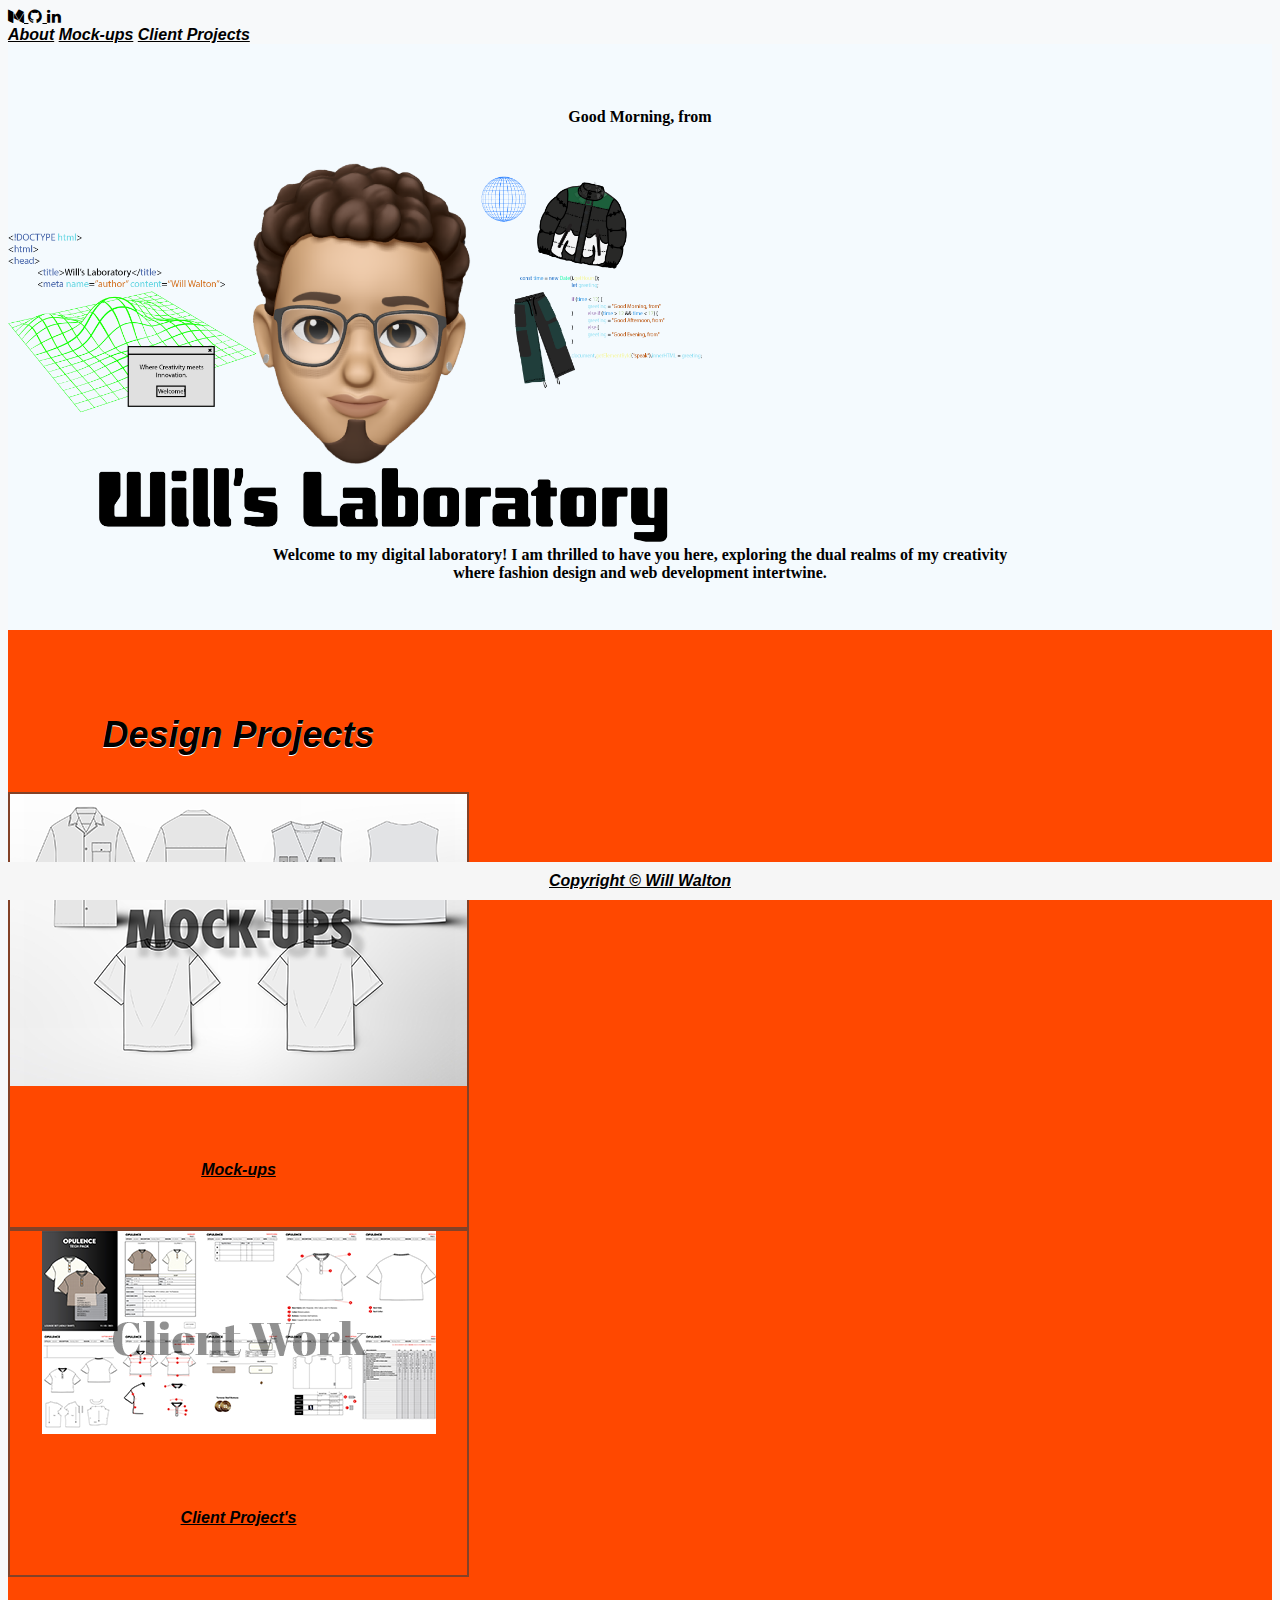
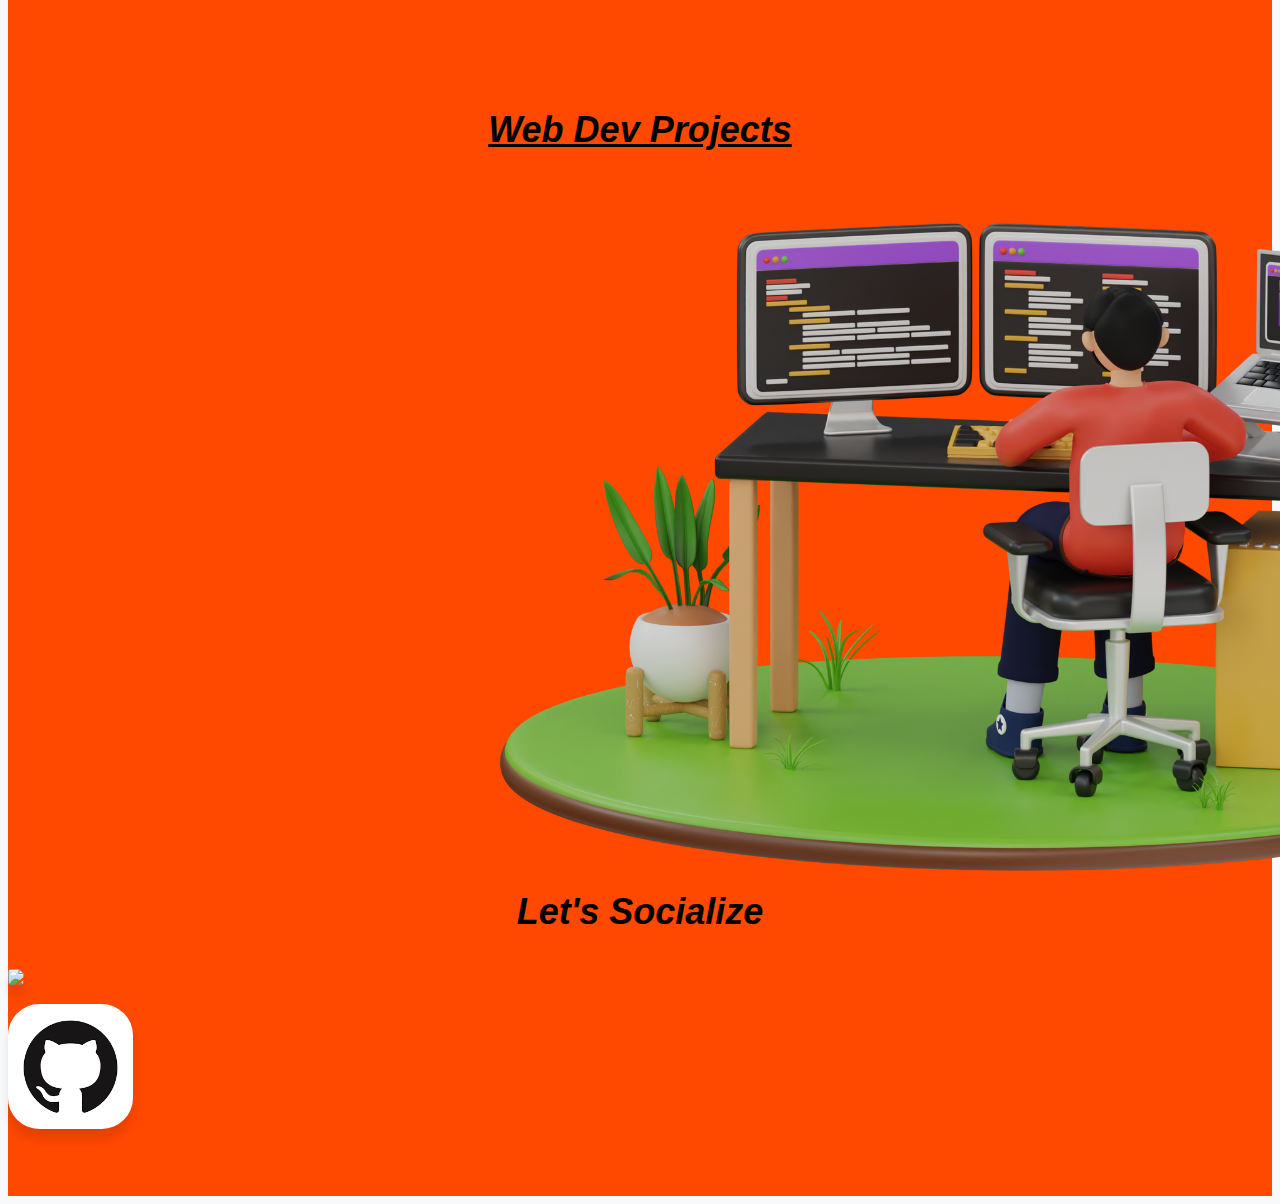
==== index.html @ 8f3f9d98 "Update index.html" ====
<!DOCTYPE html>
<html>
<head>
	<title>Portfolio Homepage</title>
	<!-- css files -->
	<link rel="stylesheet" href="https://maxcdn.bootstrapcdn.com/font-awesome/4.6.3/css/font-awesome.min.css">
	<link rel="stylesheet" type="text/css" href="https://cdnjs.cloudflare.com/ajax/libs/bulma/0.3.1/css/bulma.min.css">
	
	<link rel="stylesheet" type="text/css" href="assets/css/styles.css">
	<link rel="stylesheet" type="text/css" href="assets/css/animate.min.css">
	<link rel="icon" type="image/x-icon" href="assets/img/Will's Lab logo v1.png">
	<meta name="author" content="Will Walton">
	<meta name="viewport" content="width=device-width, initial-scale=1.0">
</head>
	<body>
		<!-- Navbar -->
		<nav class="nav container void-background">
			<!-- This "nav-menu" is hidden on mobile -->
			<!-- Add the modifier "is-active" to display it on mobile -->
			<div class="nav-left">
				<a href="https://medium.com/@willw_52301" class="nav-item">
					<span class="icon">
						<i class="fa fa-medium"></i>
					</span>
				</a>
				<a href="https://github.com/illwillgusto" class="nav-item">
					<span class="icon">
						<i class="fa fa-github"></i>
					</span>
				</a>
				<a href="https://www.linkedin.com/in/will-walton-1993b81a0/" class="nav-item">
					<span class="icon">
						<i class="fa fa-linkedin"></i>
					</span>
				</a>				
			</div>

			<div class="nav-right nav-menu">
				<a class="nav-item" href="about.html">About</a>
				<a class="nav-item" href="work.html">Mock-ups</a>
				<a class="nav-item" href="clientprojects.html">Client Projects</a>
			</div>

			<!-- This "nav-toggle" hamburger menu is only visible on mobile -->
			<!-- You need JavaScript to toggle the "is-active" class on "nav-menu" -->
			<span class="nav-toggle">
				<span></span>
				<span></span>
				<span></span>
			</span>
		</nav>
				
		<!-- About Me -->
		<section id="about" class="section section1">
			<div class="animate__animated animate__flipInX">
				<div class="intro">
				<p id="speak"></p>
			
				</div>
			</div>
			<div class="animate__animated animate__flash">
				<div class="container has-text-centered">
					<!-- Source: https://flic.kr/p/pAZBNK -->
				<img class="avatar" src="assets/img/portfolioprofilelogo.png">
				</div>
			</div>
			<div class="container">
				<p class="intro">
					Welcome to my digital laboratory! I am thrilled to have you here, exploring the dual realms of my creativity 
					where fashion design and web development intertwine.</p>
			</div>
		</section>
		
		<!-- Projects -->
		<section  id="projects" class="section section2">
			<div class="container">
				<div class="has-text-centered">
					<h3 class="titleis-3DP"><i>Design Projects</i></h3>
				</div>
				
				<div class="columns is-multiline is-desktop">
					<!-- Project 1 -->
					<div class="column">
						<div class="box project-text">
							<article>
								<div>
									<figure class="image project-figure">
										<a href="work.html"><img class="mockups" src="assets/img/Project Mock-ups .png" alt="Mock-ups display"></a>
									</figure>
								</div>
								<div class="project-text">			
									<h3><a href="work.html">Mock-ups</h3>
								</div>
							</article>
						</div>
					</div>
					<!-- Project 2 -->
					<div class="column">
						<div class="box project-text">
							<article>
								<div>
									<figure class="image project-figure">
										<a href="clientprojects.html"><img class="clientprojects" src="assets/img/Client Tech Pack.png" alt="Client Tech Pack Work Display"></a>
									</figure>
								</div>
								<div class="project-text">			
									<h3><a href="clientprojects.html">Client Project's</h3>
								</div>
							</article>
						</div>
					</div>
				</div>
			</div>
		</section>
		
		
		<section id="projects" class="section section3">
			<div class="container">
				<div class="has-text-centered">
					<h3 class="titleis-3"><i>Web Dev Projects</i></h3>
				</div>
				<div class="columns is-multiline is-desktop">
					<div class="column">
							<article>
								<div>
									<figure class="image project-figure">
										<a target="_blank" href="webdev.html"><img class="webdevprojects" src="assets/img/aboutimg.png"></a>
									</figure>
								</div>
							</article>
					</div>
				</div>
			</div>
		</section>

		<!-- Social -->
		<section id="social" class="section section3">
			<div class="container">
				<div class="has-text-centered">					
					<h3 class="titleis-3">Let's Socialize</h3>
				</div>
				
				<div class="wrapper">
					<div class="social-container columns">
						<div class="column is-6 has-text-centered">
							<a target="_blank" href="https://www.linkedin.com/in/will-walton-1993b81a0"><img class="linkedin" src="assets/img/linkedin.png"></a>
						</div>	
						<div class="column is-6 has-text-centered">
							<a target="_blank" href="https://github.com/illwillgusto"><img class="github" src="assets/img/github.png"></a>
						</div>
					</div>
				</div>
			</div>
		</section>	
		
		<!-- Footer -->
		<section class="footer">
			<a href="index.html">Copyright &copy; Will Walton</a>
		</section>
		
		<!-- Scripts  -->
		<script src="controller.js"></script>		
	</body>	
</html>
---- assets/css/styles.css ----
html, body{
	font-size:16px;
	color: #dfdfdf;
	background-color: #f7f9fa; 
}

a {
	color: #000000;
	font-size: 16px;
	font-weight: bolder;
	font-style: italic;
	font-family: Impact, Haettenschweiler, 'Arial Narrow Bold', sans-serif;
}
  
a:hover {
	color: #1aff00;
}

section{
	padding-top: 3rem;
	padding-bottom: 3rem;
}

.section1 {
	background-color: #f4fafe;
	
}

.section2 {
	background-color: #ff4800;
	display: flex;
}


.section3 {
	background-color: #ff4800;
}

.footer {
	padding: 0.2rem;
	position: fixed;
    bottom: 0;
    left: 0;
    right: 0;
    height: 32px;
    display: flex;
    align-items: center;
    justify-content: center;
    background: #f6f6f6;
}

.nav-right {
	color: #000000;
	font-family: Impact, Haettenschweiler, 'Arial Narrow Bold', sans-serif;
}

a.nav-item {
	color: #000000;
}

a.nav-item:hover {
	color: #03fc13;
}

.avatar{
	height:400px;
	border-radius: 0%;
}

.intro-description{
	padding-top: 1rem;
}

.lighting {
	max-width: 125px;;
	max-height:175px;
	margin-bottom:15px;
	gap: 8px;
	border-radius: 25%;
	box-shadow: 0 10px 10px rgba(0, 0, 0, 0.1);
    cursor: pointer;
    transition: all 0.2s cubic-bezier(0.68, -0.55, 0.265, 1.55);
}

.github,
.linkedin {
	max-width: 125px;;
	max-height:175px;
	margin-bottom:15px;
	gap: 8px;
	border-radius: 25%;
	box-shadow: 0 10px 10px rgba(0, 0, 0, 0.1);
    cursor: pointer;
    transition: all 0.2s cubic-bezier(0.68, -0.55, 0.265, 1.55);
}



.project-figure {
	margin: 0 auto 1rem auto;
	max-height: 556px;
	max-width: 556px;
}

.titleis-3 {
	text-align: center;
	font-size: 36px;
	font-family:Impact, Haettenschweiler, 'Arial Narrow Bold', sans-serif;
	color: #000000;
	font-style: italic;
	
}

.titleis-3DP {
	text-align: center;
	font-size: 36px;
	font-family: Impact, Haettenschweiler, 'Arial Narrow Bold', sans-serif;
	color: #000000;
	font-style: italic;
	text-shadow: 0px 1px 0px white;
}

.titleis-3DP :hover {
	color: #03fc13;
}

.project-text {
	text-align: center;
	font-size: 36px;
	font-style: italic;
	color: #000000;
	font-family: 'Franklin Gothic Medium', 'Arial Narrow', Arial, sans-serif;
}

.box {
	background-color: transparent;
	border: 2px solid rgba(7, 59, 79, 0.5);
}

.title {
	color: #fff;
	text-align: left;
	margin-bottom: 2rem;
}

.intro {
	text-align: center;
	width: 60%;
	margin: 0 auto;
	font-weight: bolder;
	color: #000000;
}

.void-background {
	background-color: transparent; 
}

@media screen and (max-width: 768px) {
	.nav-menu {
		background-color: #f7f9fa;
	}

	.nav-toggle:hover {
		background-color: transparent;
	}

	.nav-toggle span {
		background-color: #000000;
	}

	.nav-toggle span:hover {
		background-color: #ff6f00;
	}

}

.nav-toggle.is-active {
	display: block;
}
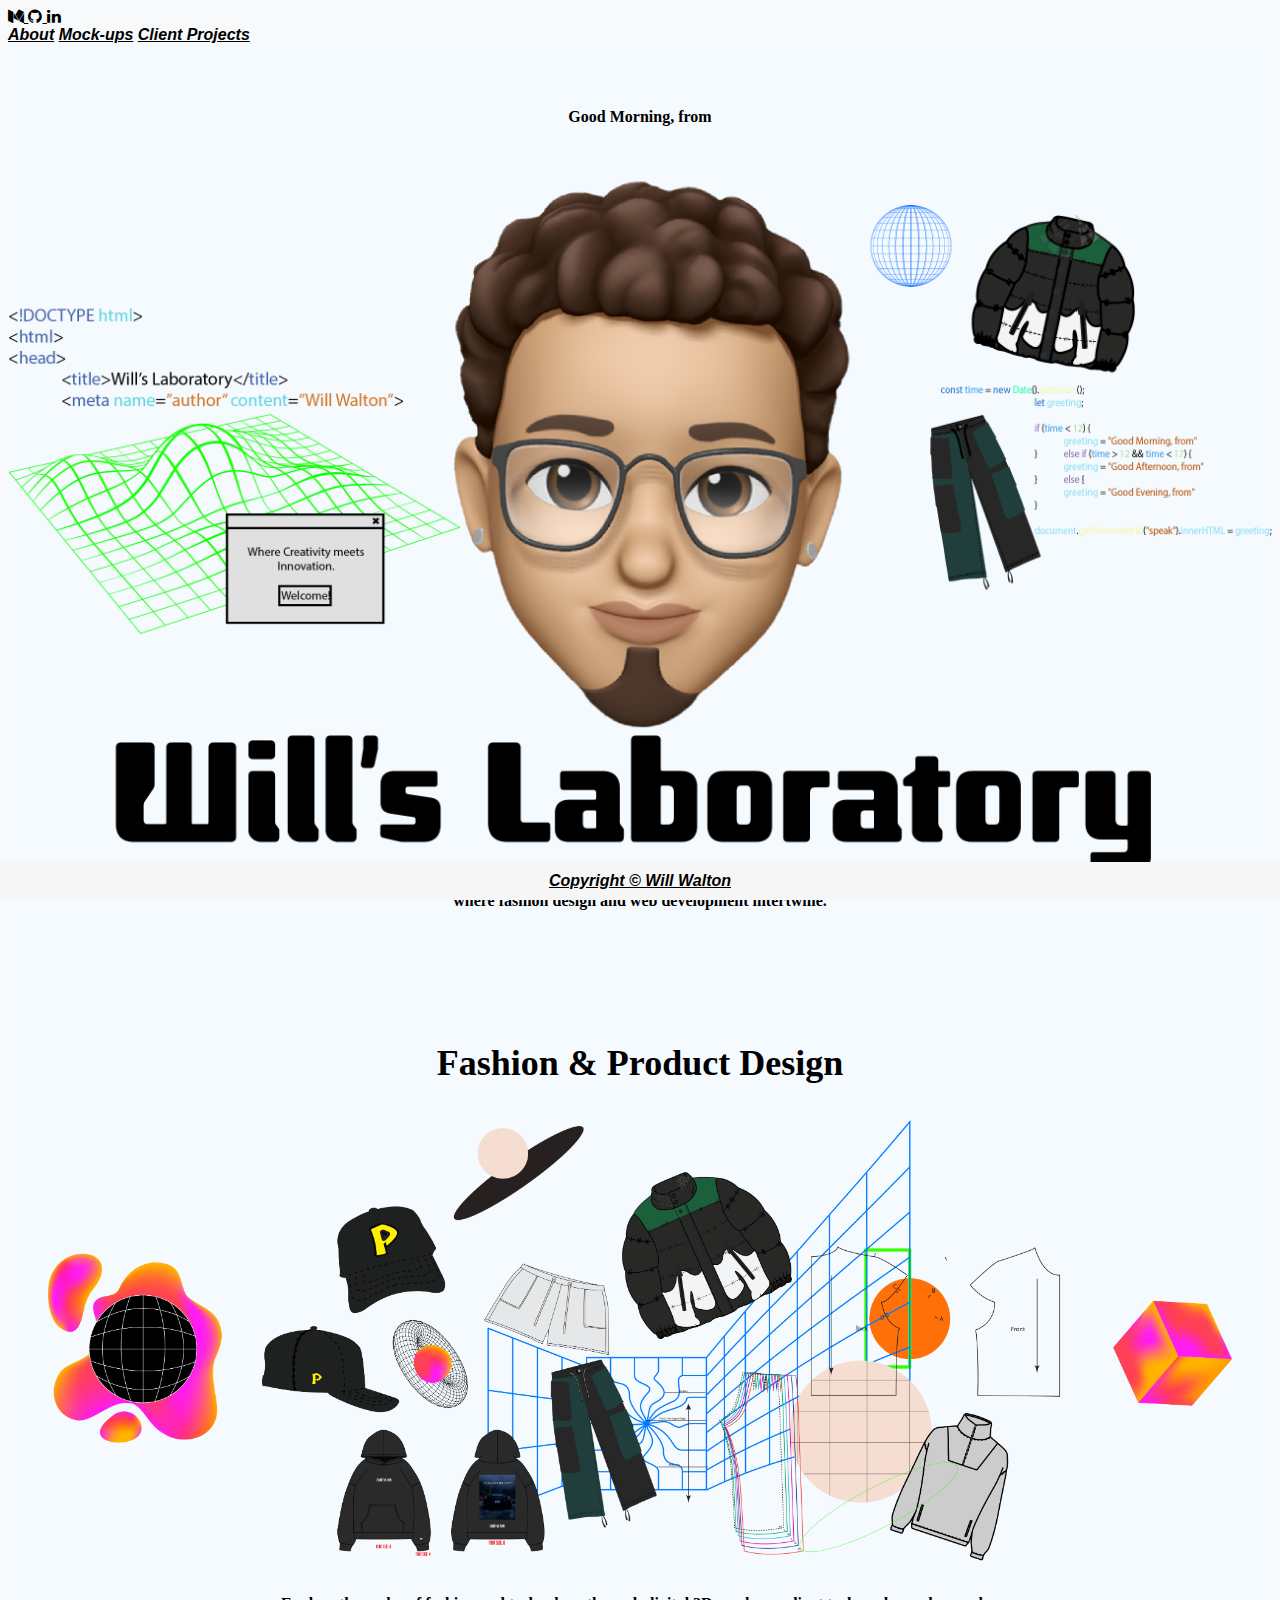
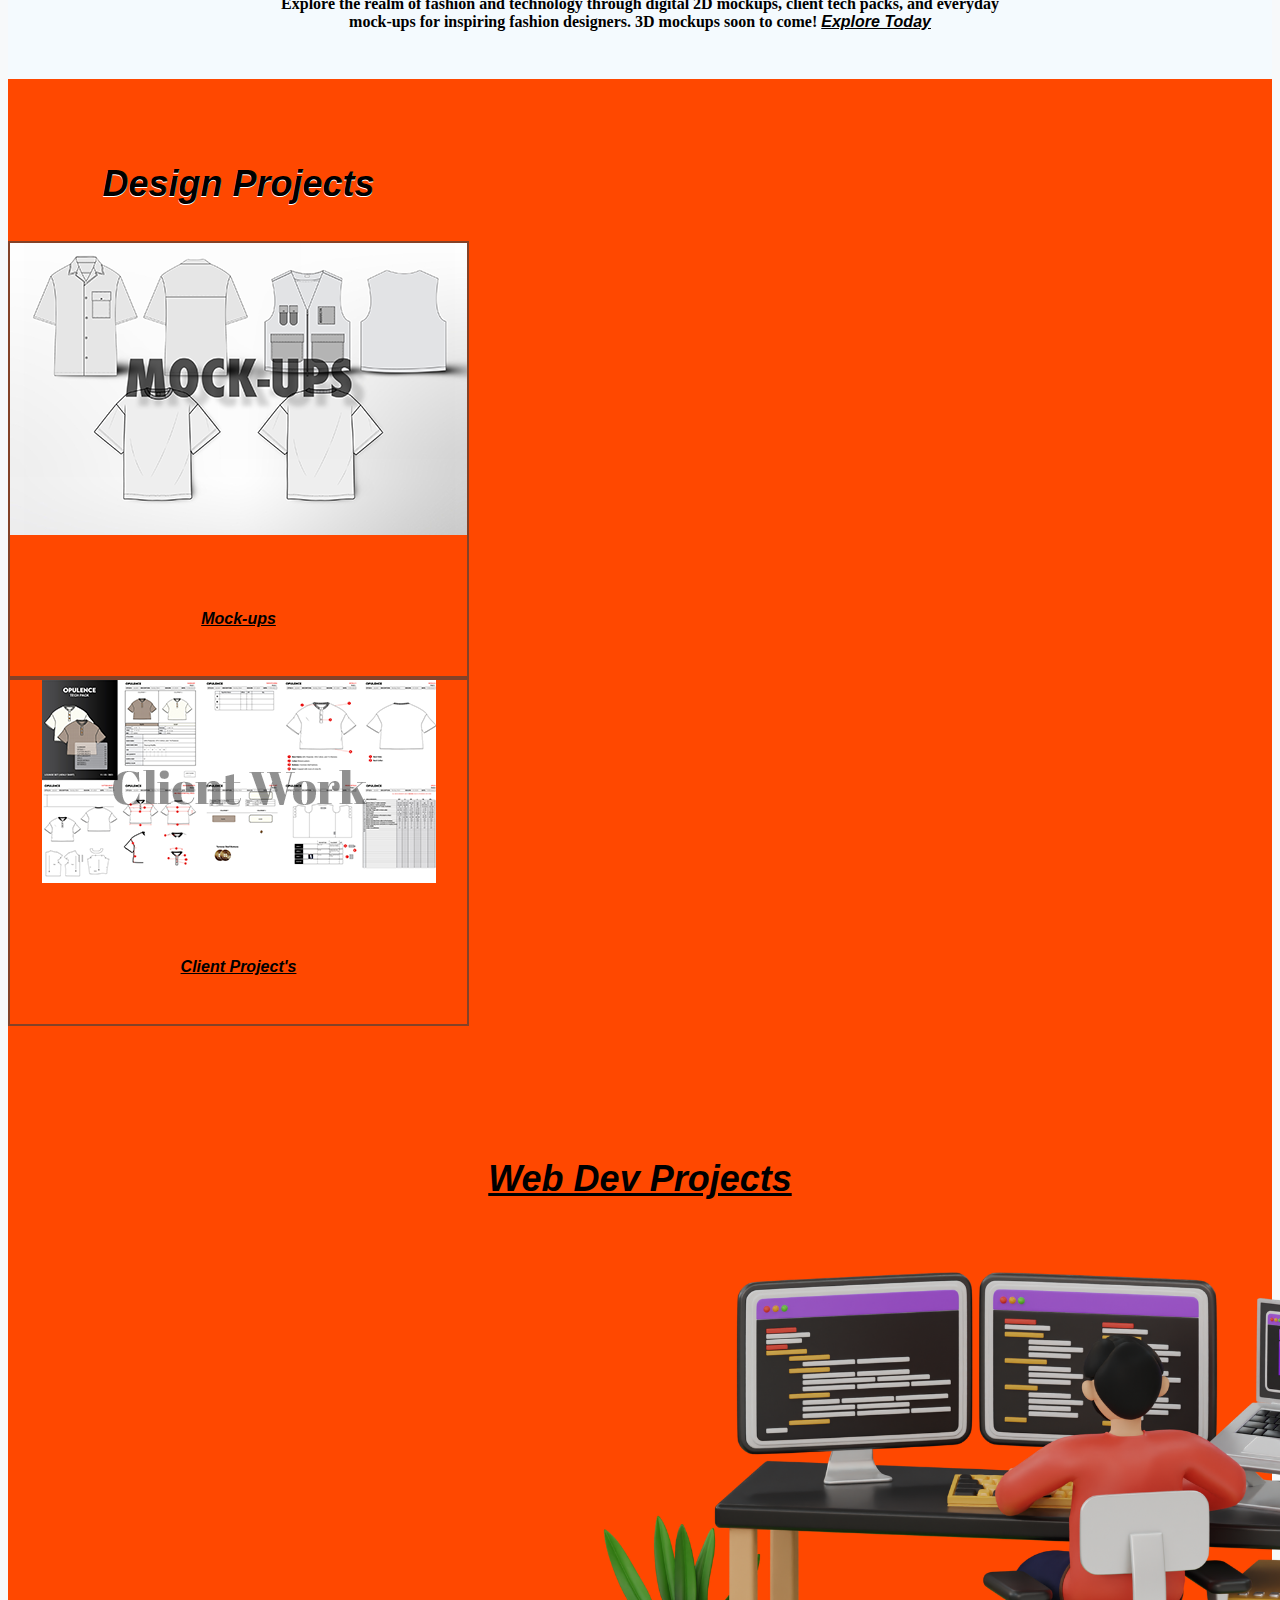
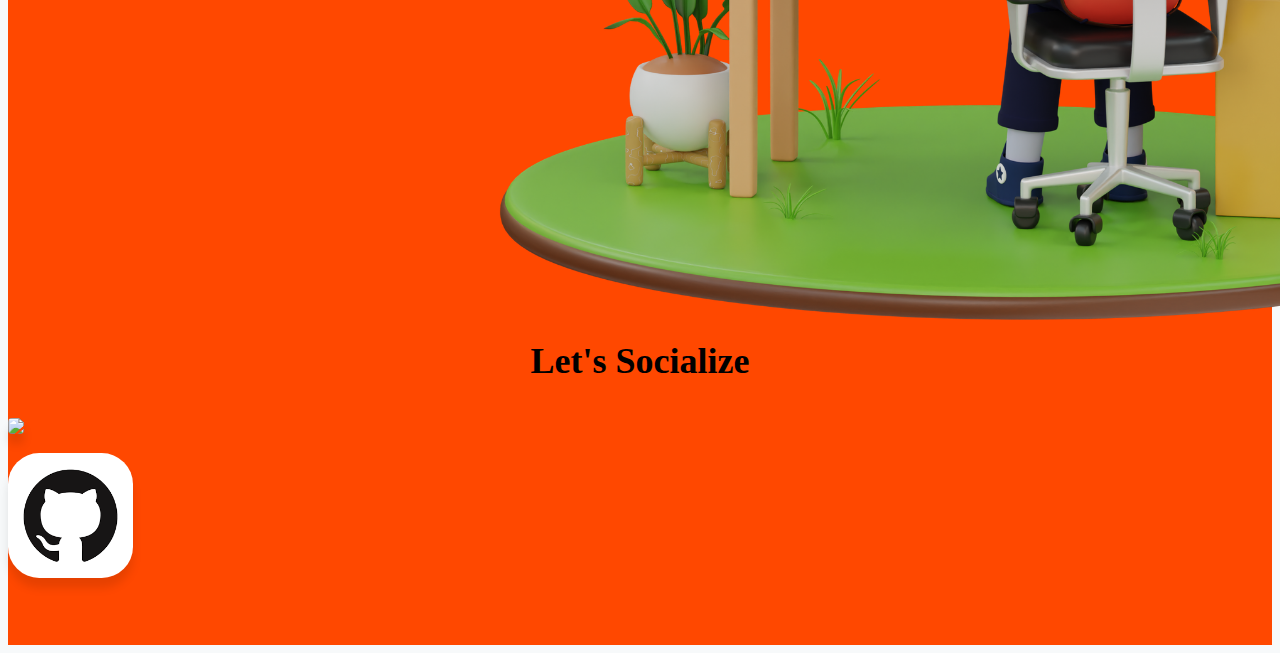
==== commit dbe92fc9: "Update to index.html & stylesheet" ====
--- a/index.html
+++ b/index.html
@@ -71,6 +71,29 @@
 			</div>
 		</section>
 		
+		<section id="projects" class="section section2test">
+			<div class="container">
+				<div class="has-text-centered">
+					<h3 class="titleis-3">Fashion & Product Design</h3>
+				</div>
+				<div class="columns is-multiline is-desktop">
+					<div class="column">
+							<article>
+								<div>
+									<figure>
+										<a target="_blank" href="work.html"><img class="designdisplay" src="assets/img/Design Section of Portfolio.png"></a>
+									</figure>
+								</div>
+							</article>
+							<p class="intro">Explore the realm of fashion and technology through digital 2D mockups, client tech packs, and everyday mock-ups for 
+								inspiring fashion designers. 3D mockups soon to come! <a href="work.html">Explore Today</a>
+							</p>
+					</div>
+				</div>
+			</div>
+		</section>
+
+
 		<!-- Projects -->
 		<section  id="projects" class="section section2">
 			<div class="container">
--- a/assets/css/styles.css
+++ b/assets/css/styles.css
@@ -31,7 +31,15 @@
 	display: flex;
 }
 
+.section2test {
+	background-color: #f4fafe;
+}
 
+.designdisplay {
+	max-width: 100%;
+	height: auto;
+	
+}
 .section3 {
 	background-color: #ff4800;
 }
@@ -63,7 +71,8 @@
 }
 
 .avatar{
-	height:400px;
+	max-width: 100%;
+	height: auto;
 	border-radius: 0%;
 }
 
@@ -105,9 +114,8 @@
 .titleis-3 {
 	text-align: center;
 	font-size: 36px;
-	font-family:Impact, Haettenschweiler, 'Arial Narrow Bold', sans-serif;
 	color: #000000;
-	font-style: italic;
+	font-weight: bolder;
 	
 }
 
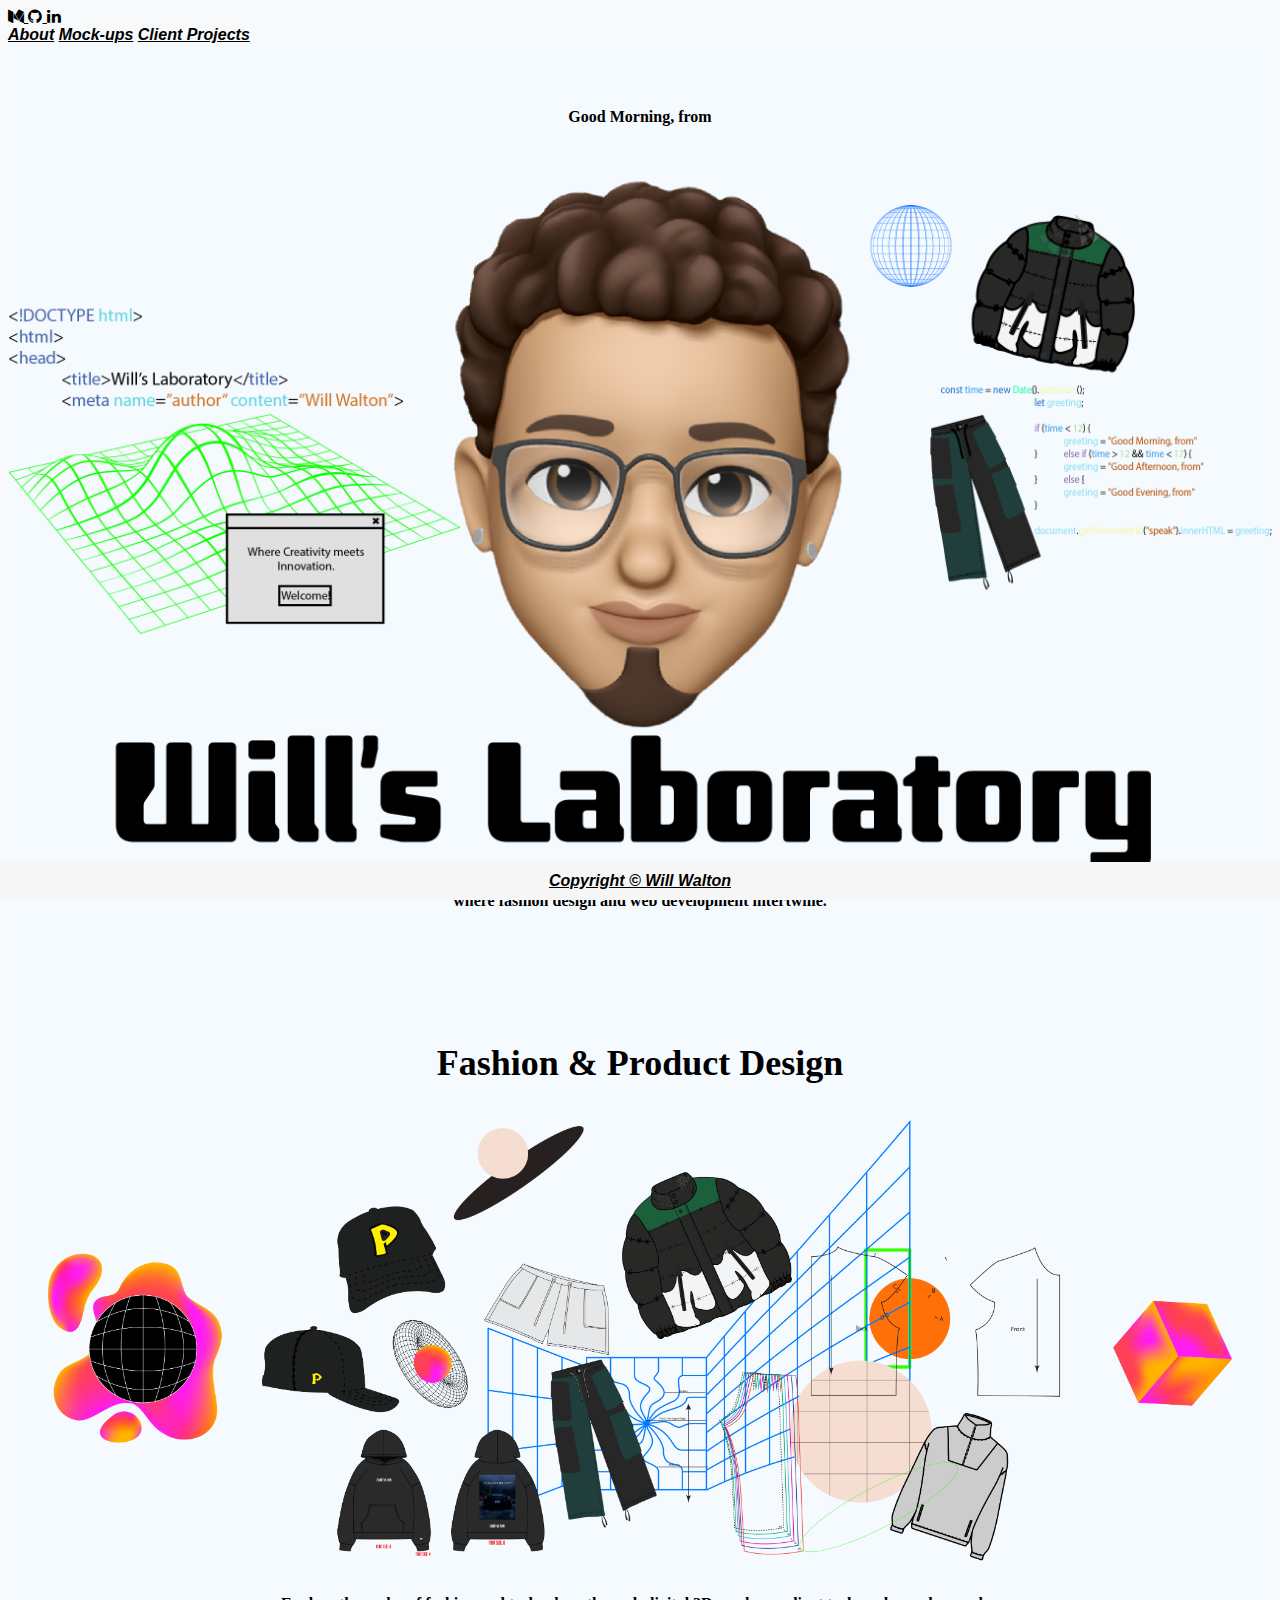
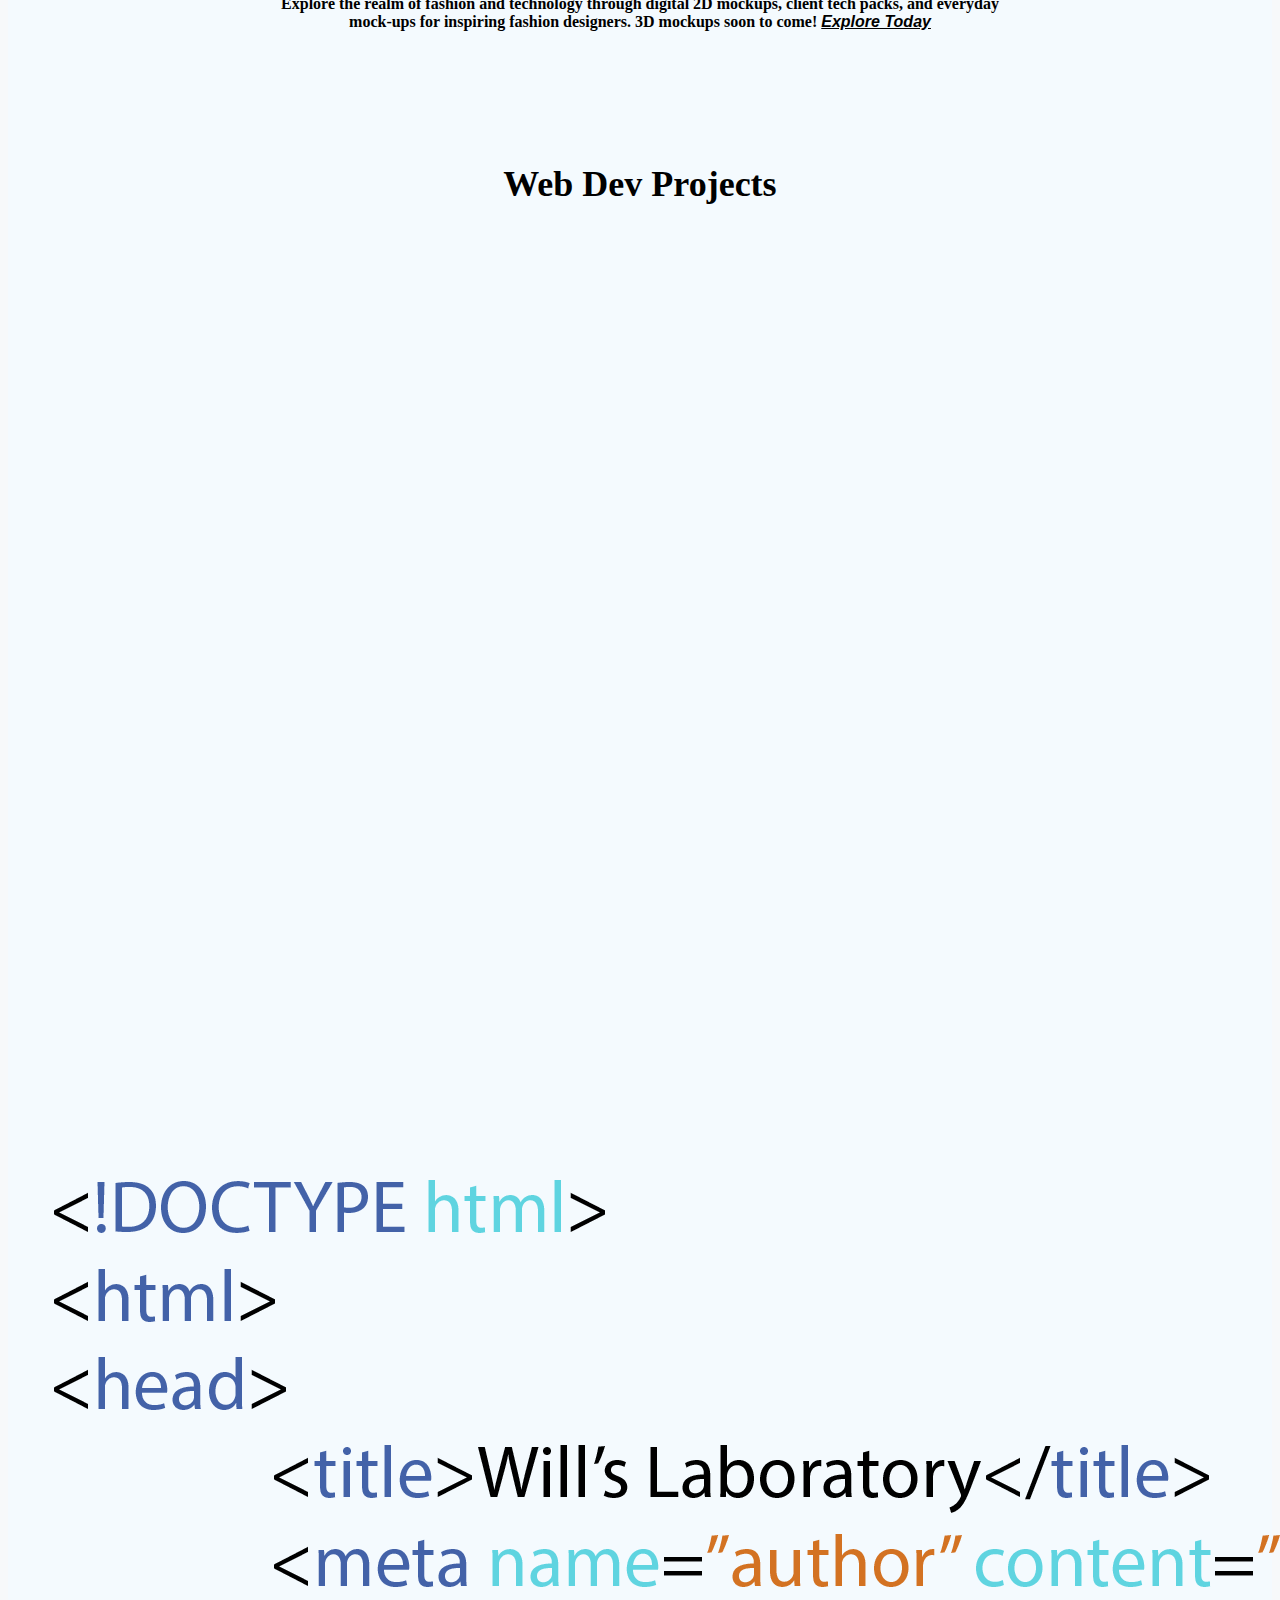
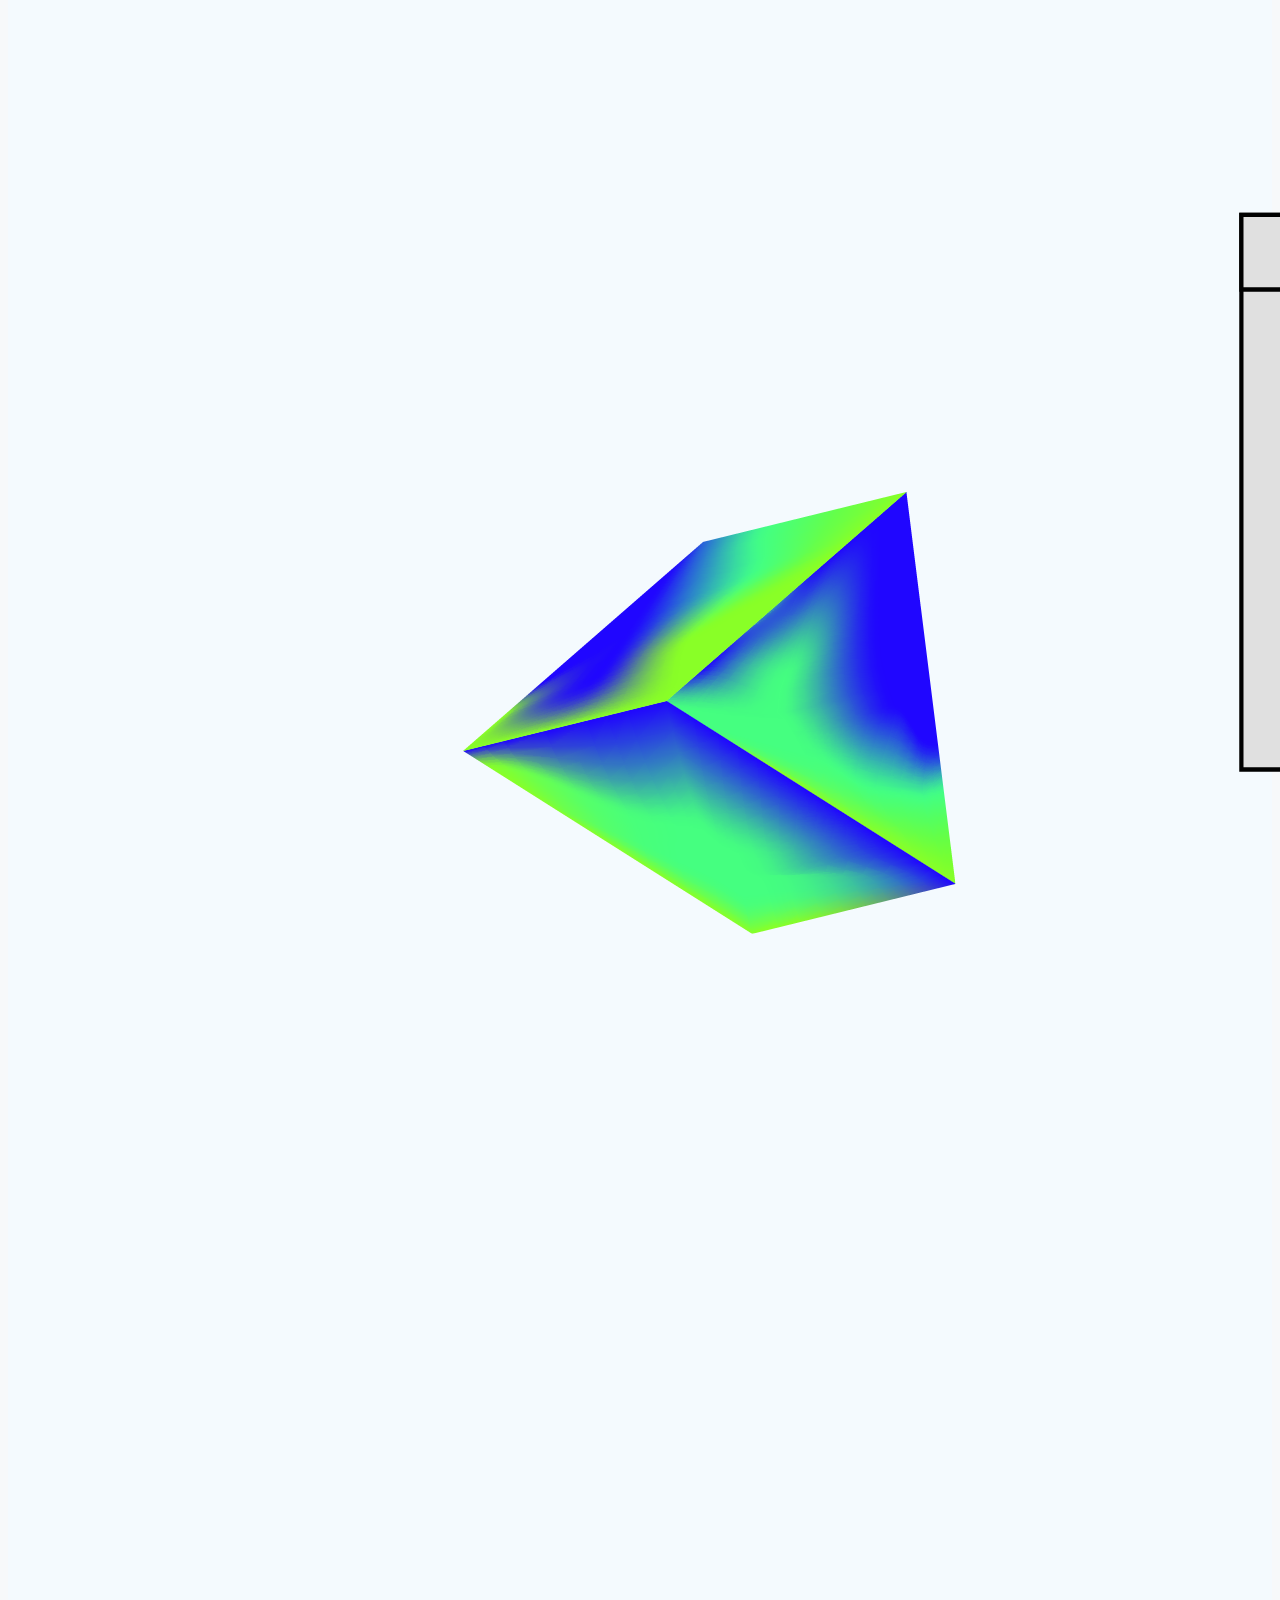
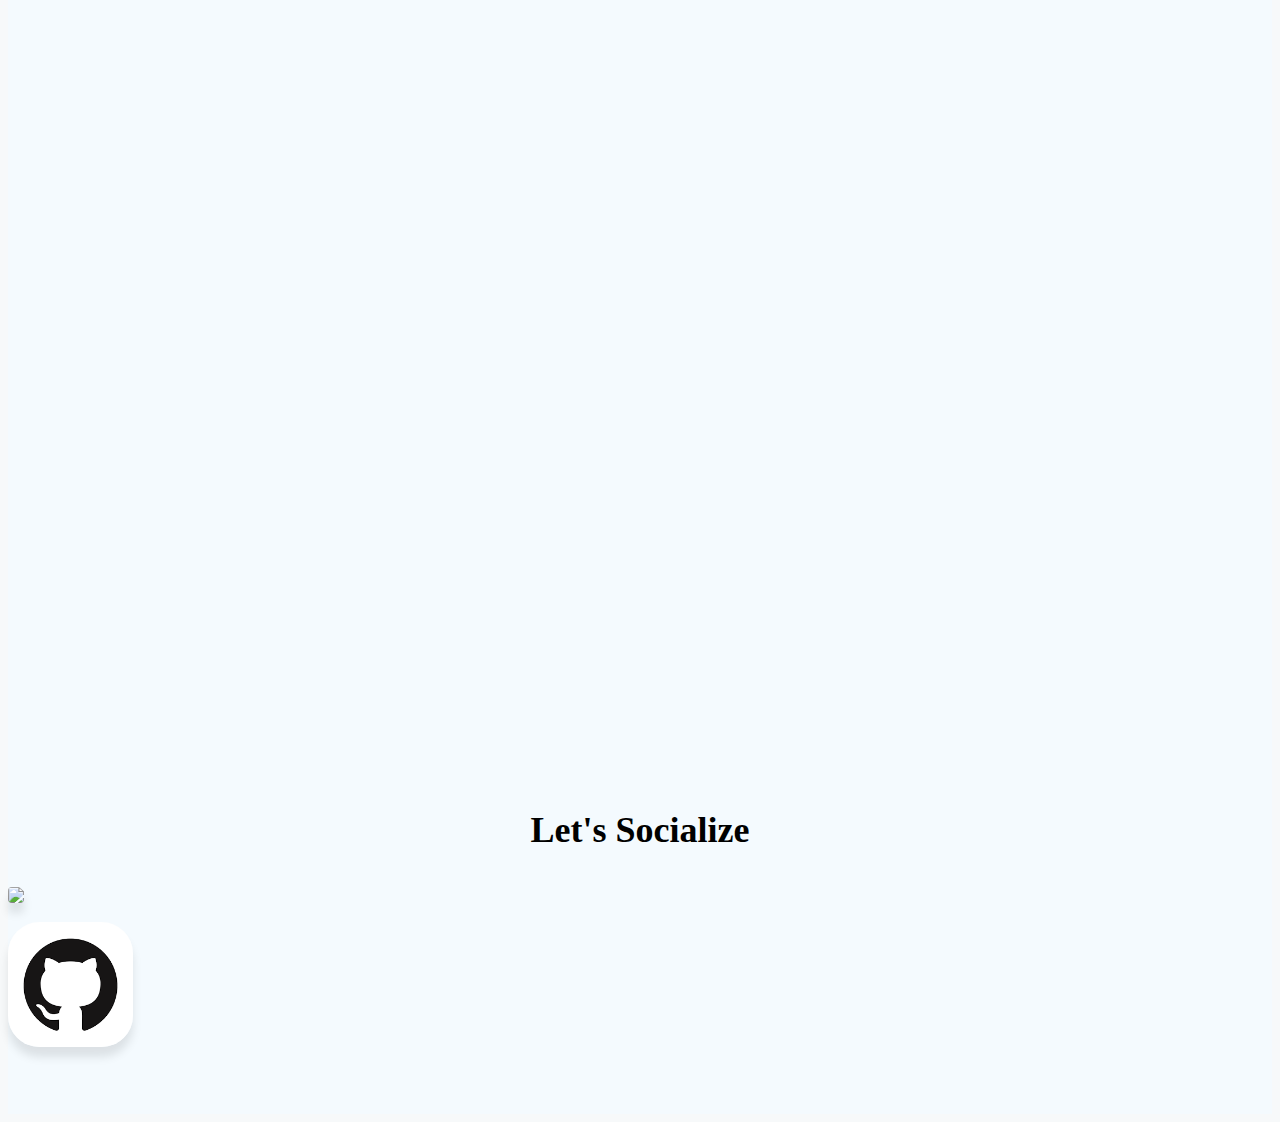
==== commit 1e727fc6: "Update to index.html & stylesheet" ====
--- a/index.html
+++ b/index.html
@@ -92,62 +92,19 @@
 				</div>
 			</div>
 		</section>
-
-
-		<!-- Projects -->
-		<section  id="projects" class="section section2">
-			<div class="container">
-				<div class="has-text-centered">
-					<h3 class="titleis-3DP"><i>Design Projects</i></h3>
-				</div>
-				
-				<div class="columns is-multiline is-desktop">
-					<!-- Project 1 -->
-					<div class="column">
-						<div class="box project-text">
-							<article>
-								<div>
-									<figure class="image project-figure">
-										<a href="work.html"><img class="mockups" src="assets/img/Project Mock-ups .png" alt="Mock-ups display"></a>
-									</figure>
-								</div>
-								<div class="project-text">			
-									<h3><a href="work.html">Mock-ups</h3>
-								</div>
-							</article>
-						</div>
-					</div>
-					<!-- Project 2 -->
-					<div class="column">
-						<div class="box project-text">
-							<article>
-								<div>
-									<figure class="image project-figure">
-										<a href="clientprojects.html"><img class="clientprojects" src="assets/img/Client Tech Pack.png" alt="Client Tech Pack Work Display"></a>
-									</figure>
-								</div>
-								<div class="project-text">			
-									<h3><a href="clientprojects.html">Client Project's</h3>
-								</div>
-							</article>
-						</div>
-					</div>
-				</div>
-			</div>
-		</section>
 		
 		
 		<section id="projects" class="section section3">
 			<div class="container">
 				<div class="has-text-centered">
-					<h3 class="titleis-3"><i>Web Dev Projects</i></h3>
+					<h3 class="titleis-3">Web Dev Projects</h3>
 				</div>
 				<div class="columns is-multiline is-desktop">
 					<div class="column">
 							<article>
 								<div>
-									<figure class="image project-figure">
-										<a target="_blank" href="webdev.html"><img class="webdevprojects" src="assets/img/aboutimg.png"></a>
+									<figure>
+										<a href="webdev.html"><img class="webdevprojects" src="assets/img/web dev projects picture.png"></a>
 									</figure>
 								</div>
 							</article>
--- a/assets/css/styles.css
+++ b/assets/css/styles.css
@@ -40,8 +40,9 @@
 	height: auto;
 	
 }
+
 .section3 {
-	background-color: #ff4800;
+	background-color: #f4fafe;
 }
 
 .footer {
@@ -103,13 +104,6 @@
     transition: all 0.2s cubic-bezier(0.68, -0.55, 0.265, 1.55);
 }
 
-
-
-.project-figure {
-	margin: 0 auto 1rem auto;
-	max-height: 556px;
-	max-width: 556px;
-}
 
 .titleis-3 {
 	text-align: center;
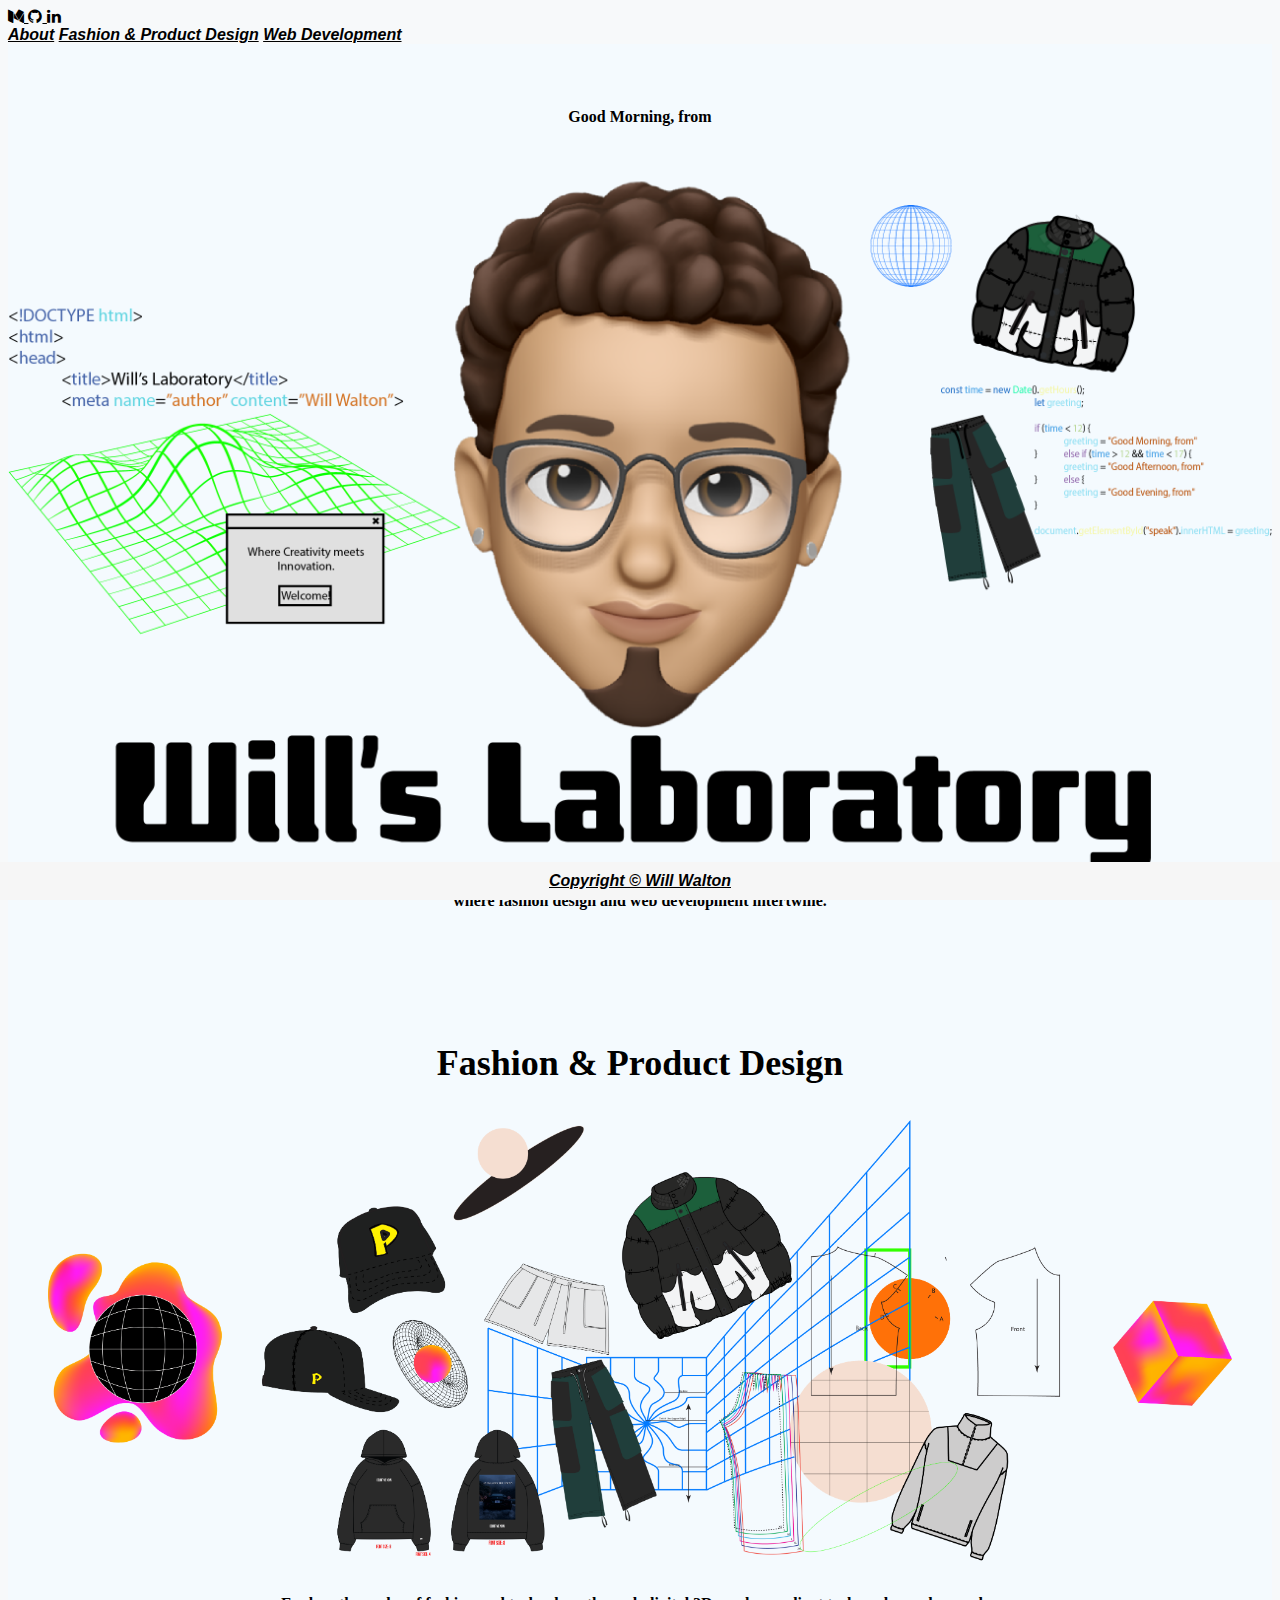
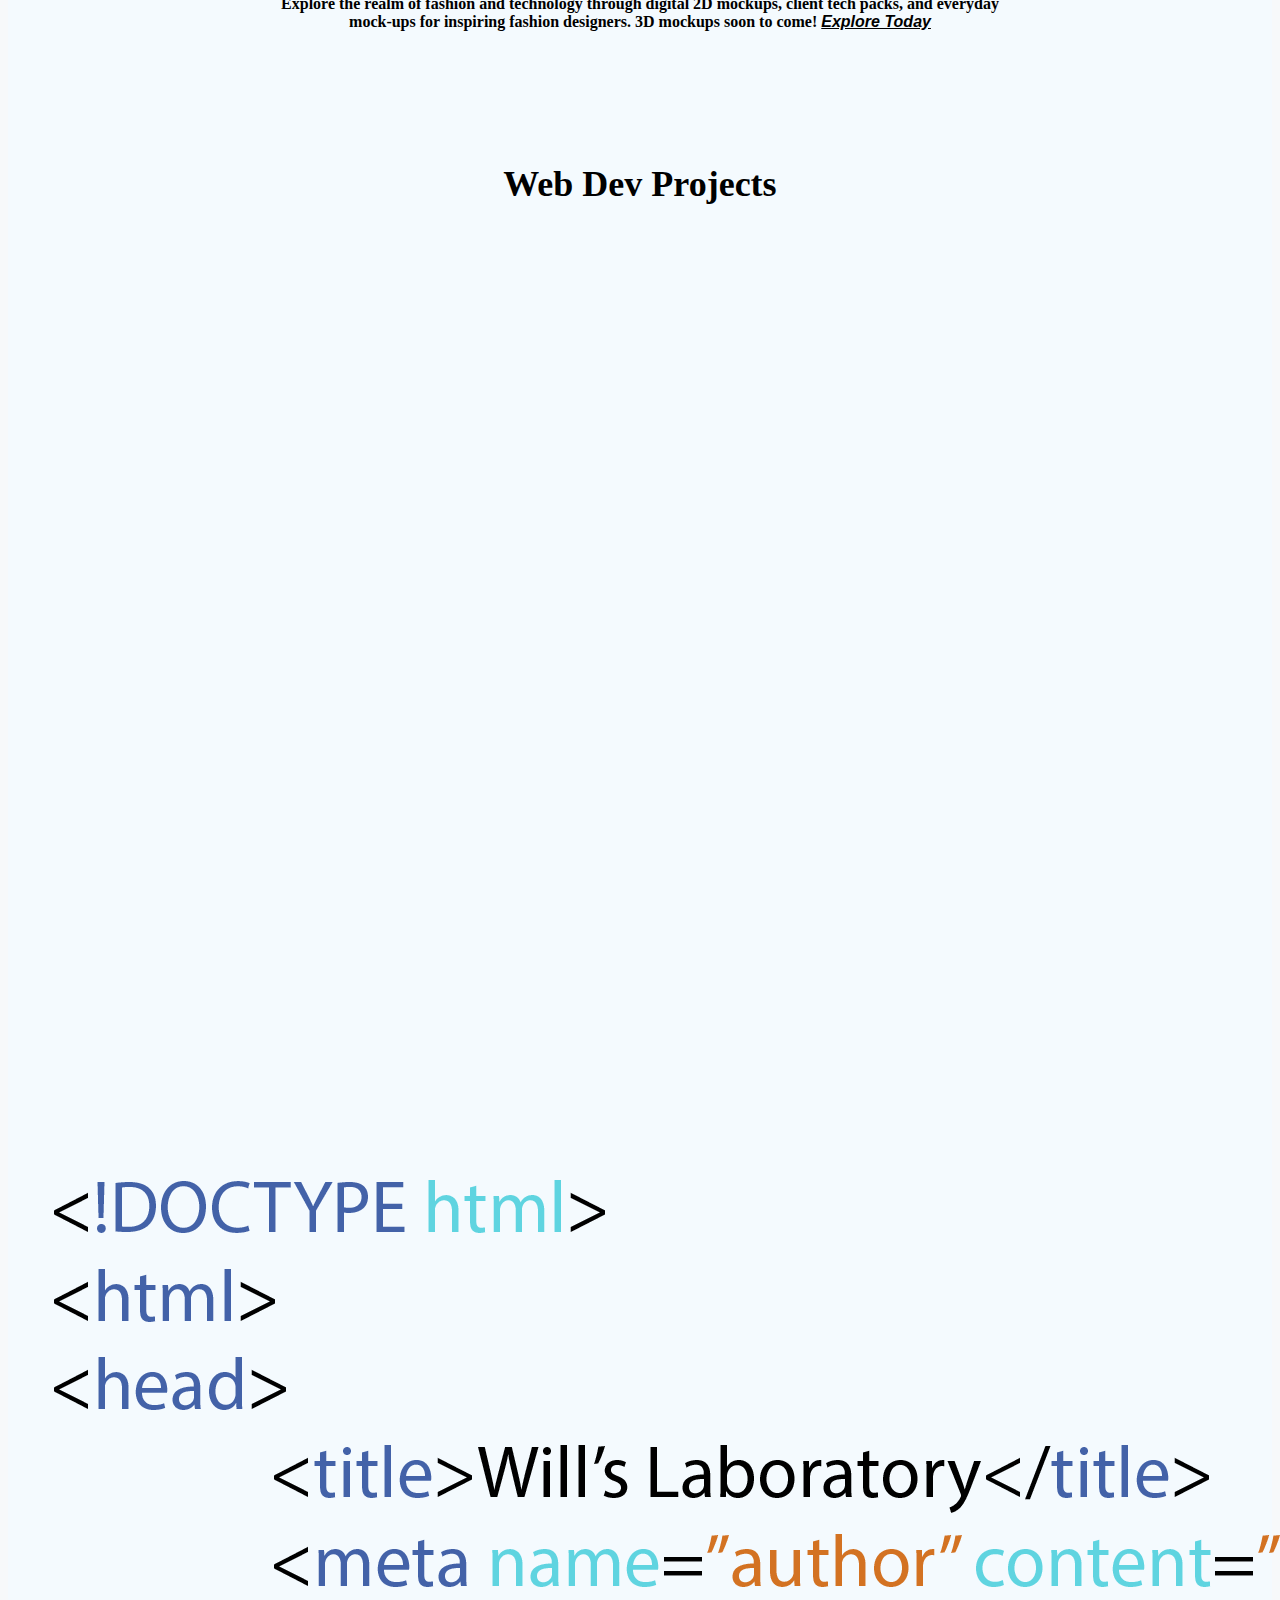
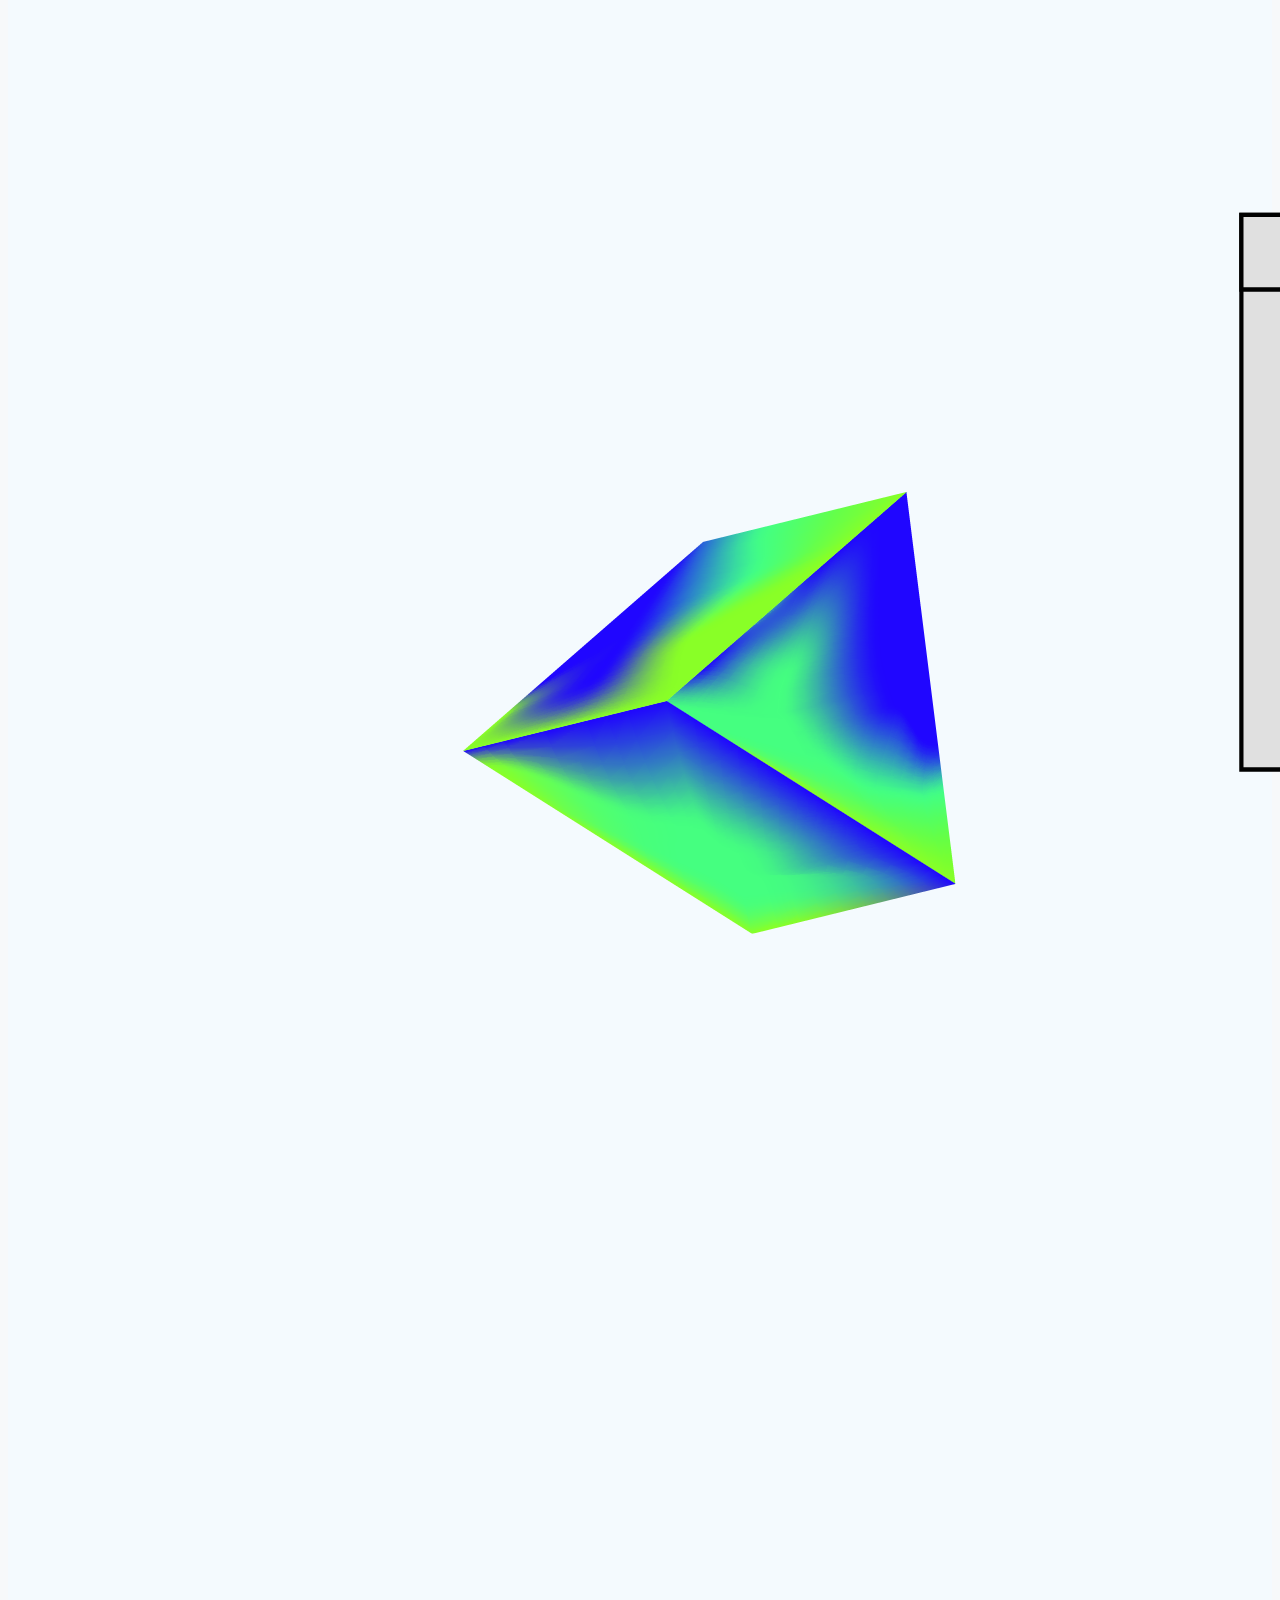
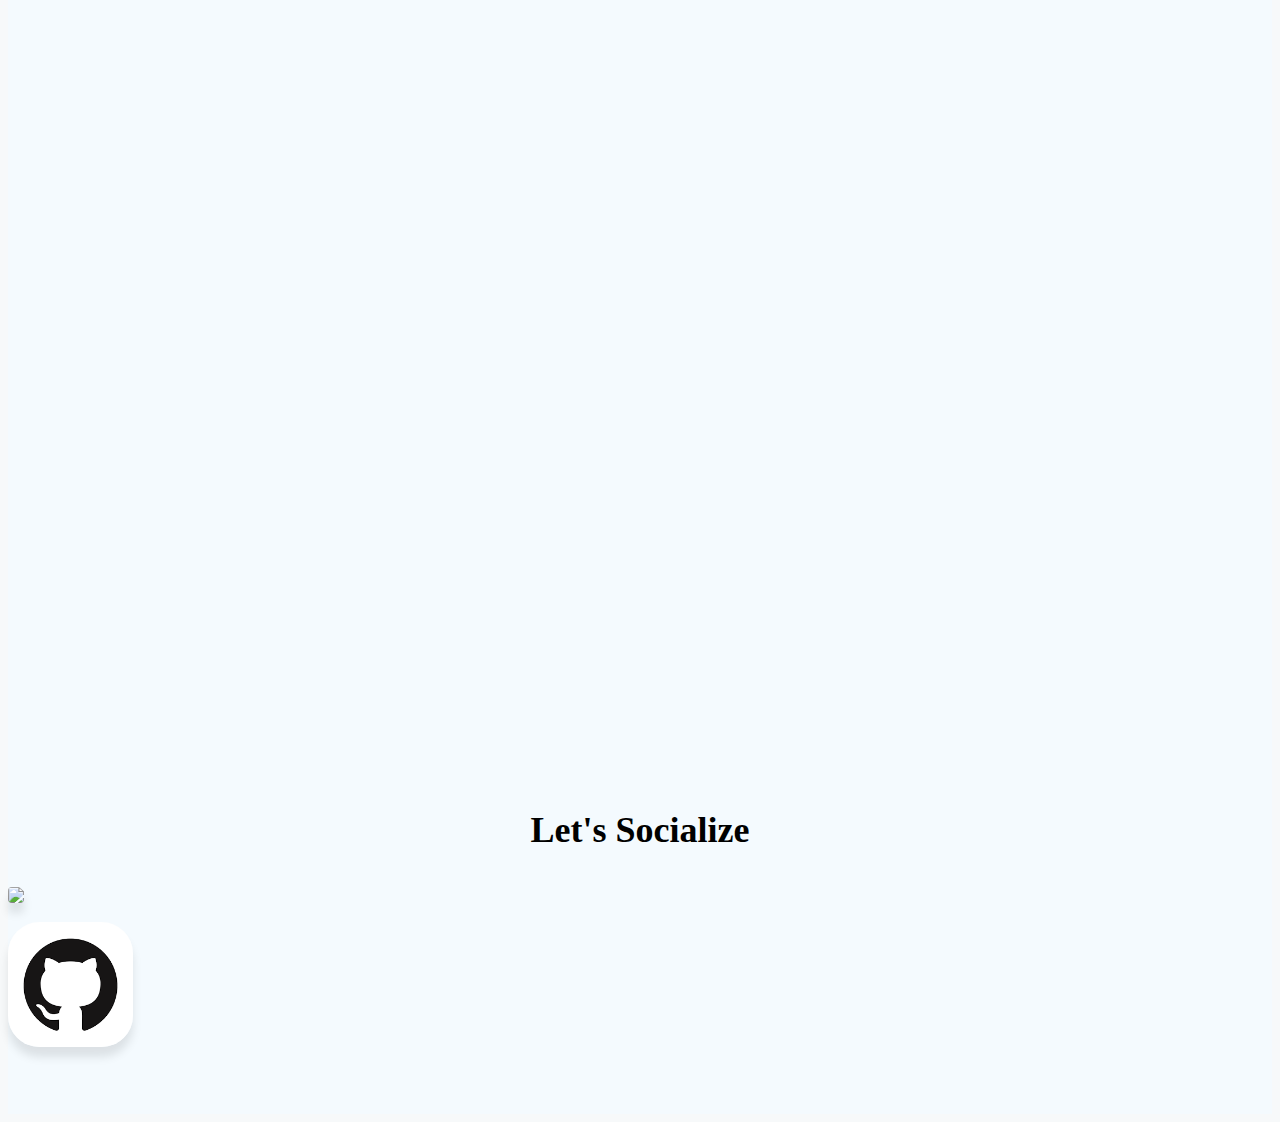
==== commit 72db256c: "New gallery added" ====
--- a/index.html
+++ b/index.html
@@ -8,7 +8,7 @@
 	
 	<link rel="stylesheet" type="text/css" href="assets/css/styles.css">
 	<link rel="stylesheet" type="text/css" href="assets/css/animate.min.css">
-	<link rel="icon" type="image/x-icon" href="assets/img/Will's Lab logo v1.png">
+	<link rel="icon" type="image/x-icon" href="assets/img/profile 3d pic.png">
 	<meta name="author" content="Will Walton">
 	<meta name="viewport" content="width=device-width, initial-scale=1.0">
 </head>
@@ -37,8 +37,8 @@
 
 			<div class="nav-right nav-menu">
 				<a class="nav-item" href="about.html">About</a>
-				<a class="nav-item" href="work.html">Mock-ups</a>
-				<a class="nav-item" href="clientprojects.html">Client Projects</a>
+				<a class="nav-item" href="work.html">Fashion & Product Design</a>
+				<a class="nav-item" href="clientprojects.html">Web Development</a>
 			</div>
 
 			<!-- This "nav-toggle" hamburger menu is only visible on mobile -->
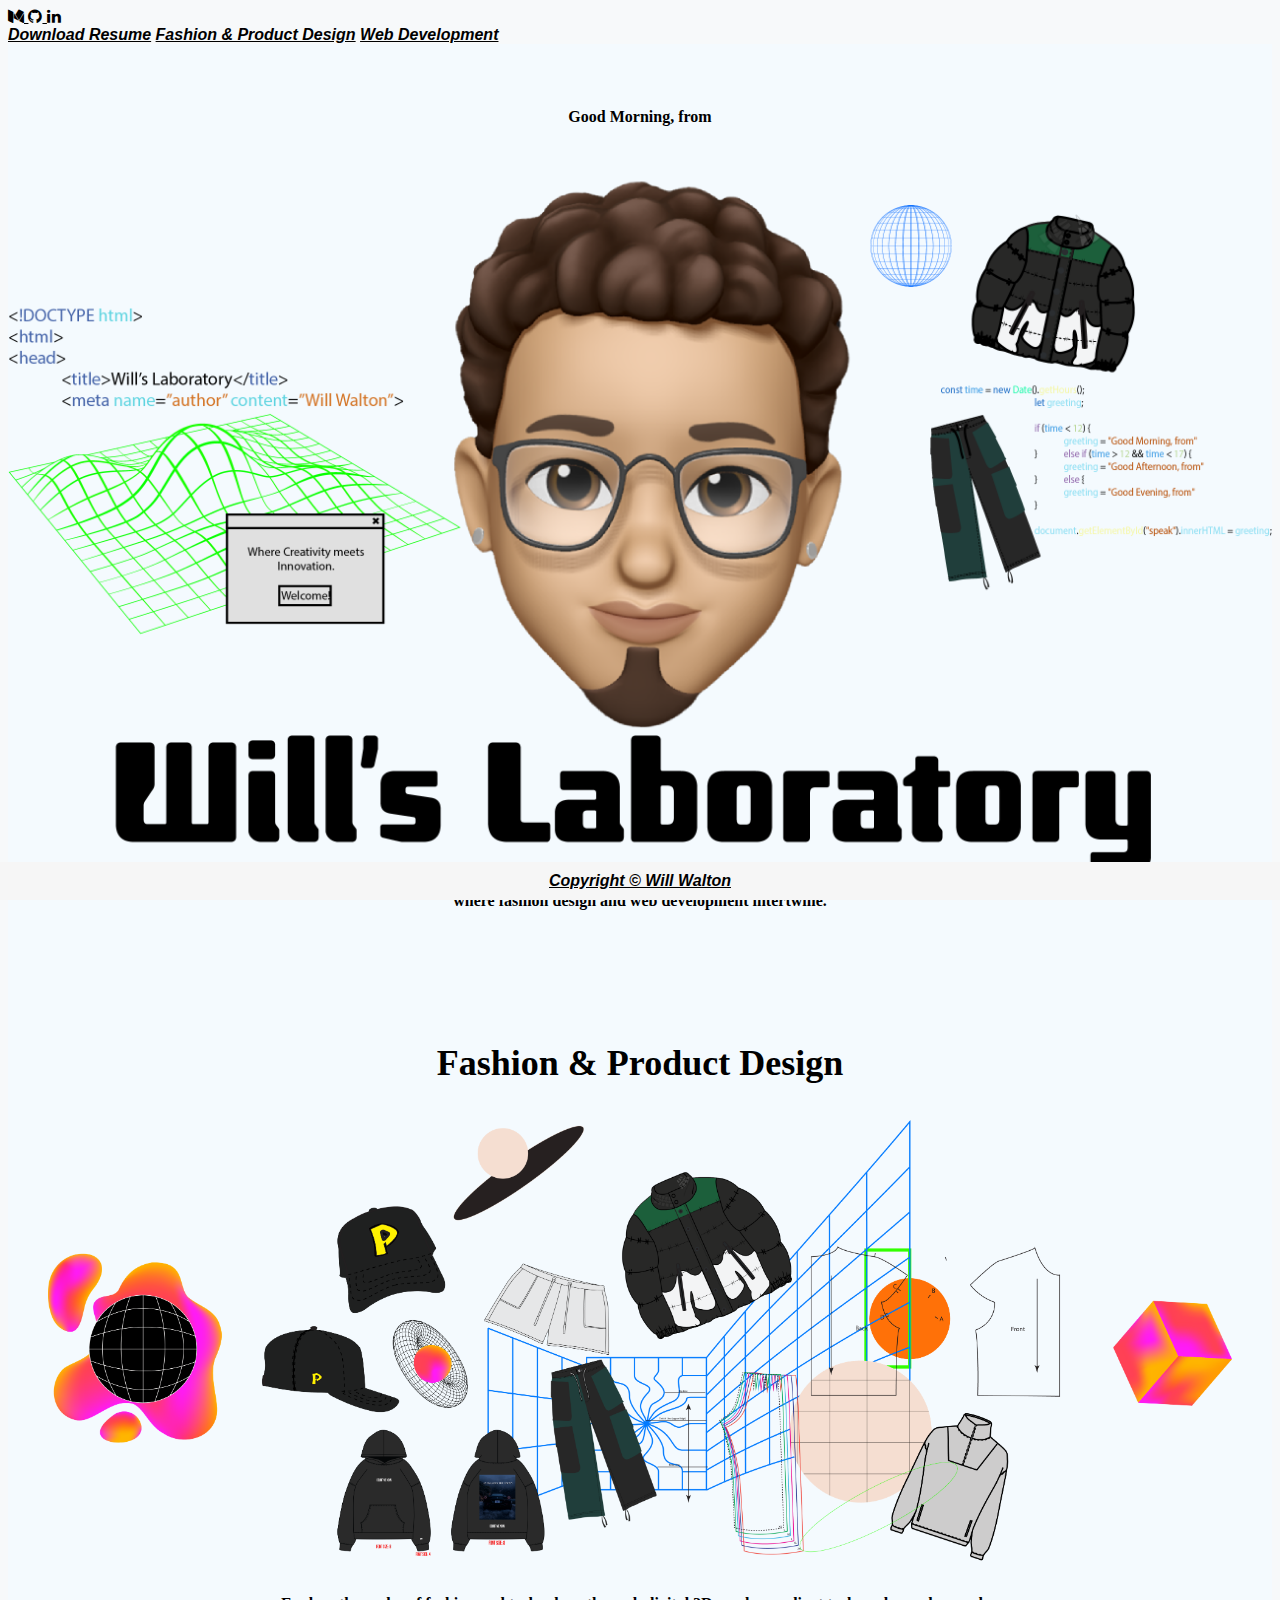
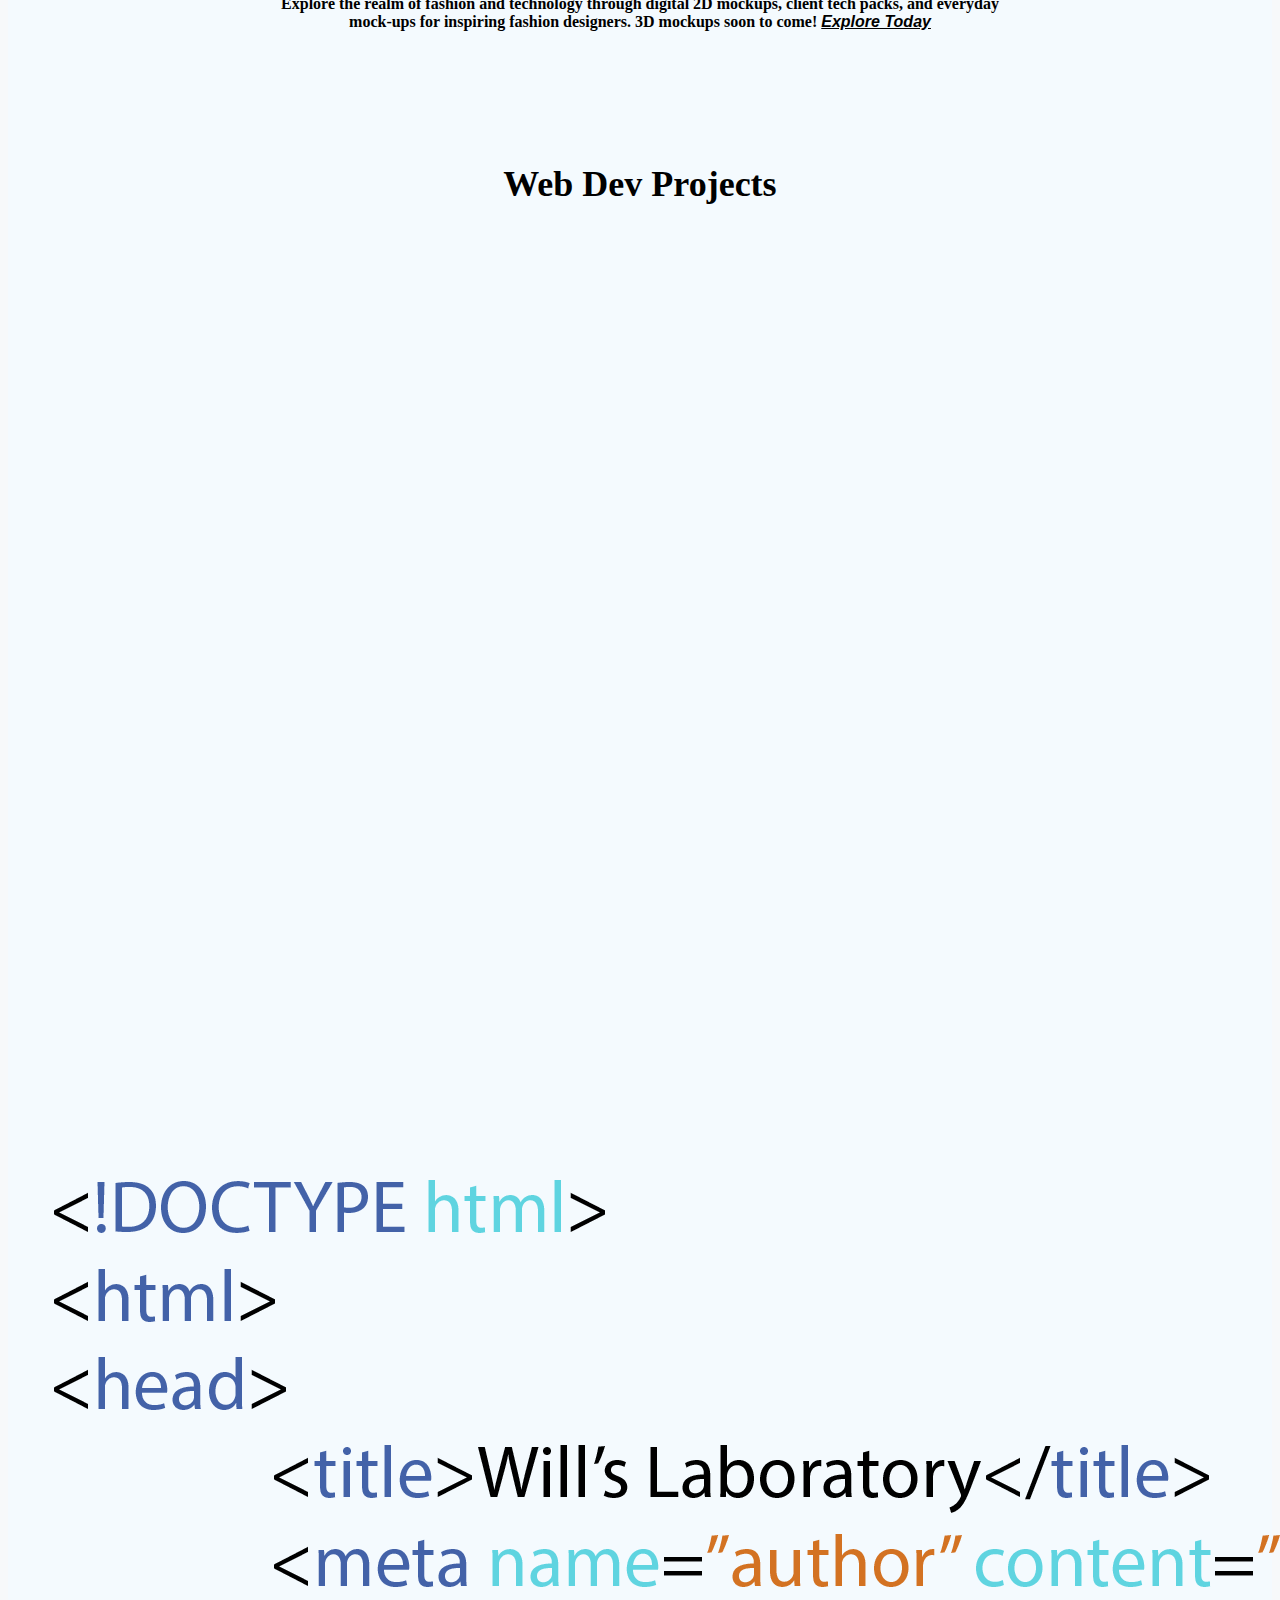
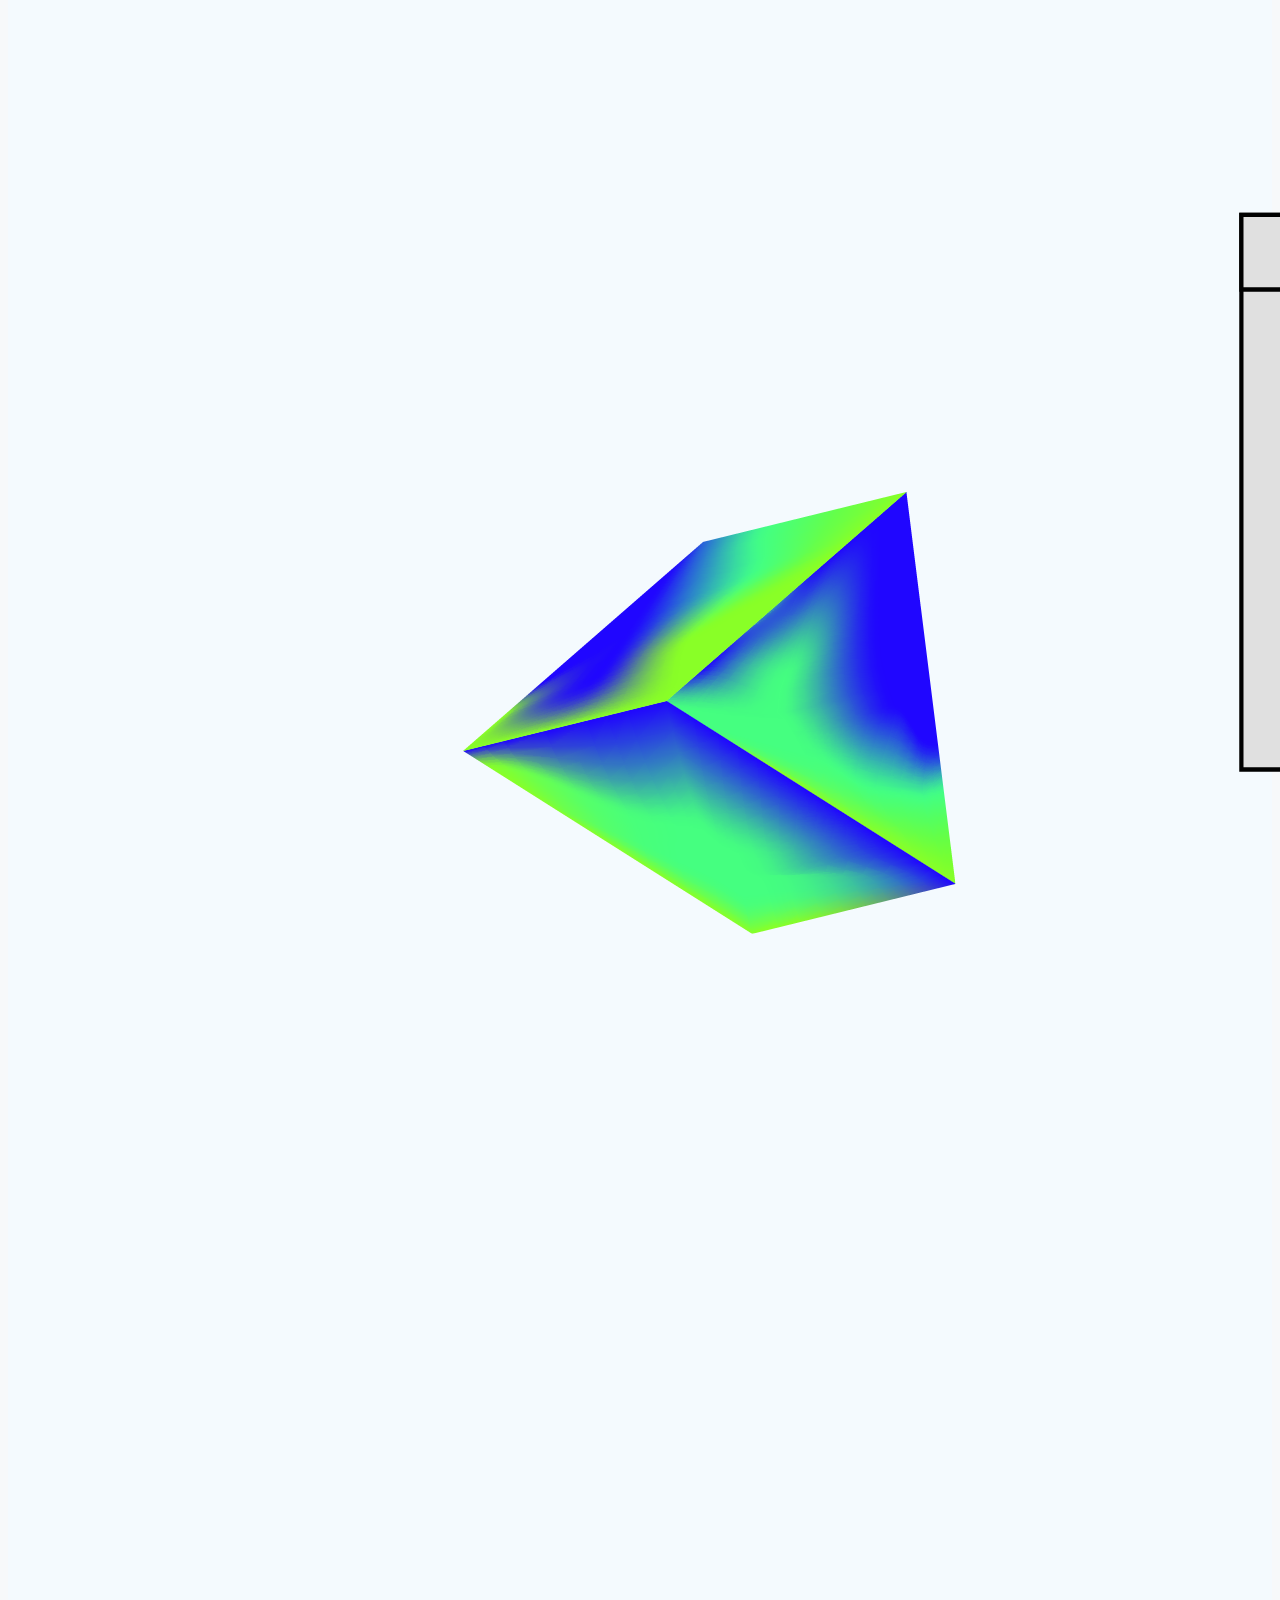
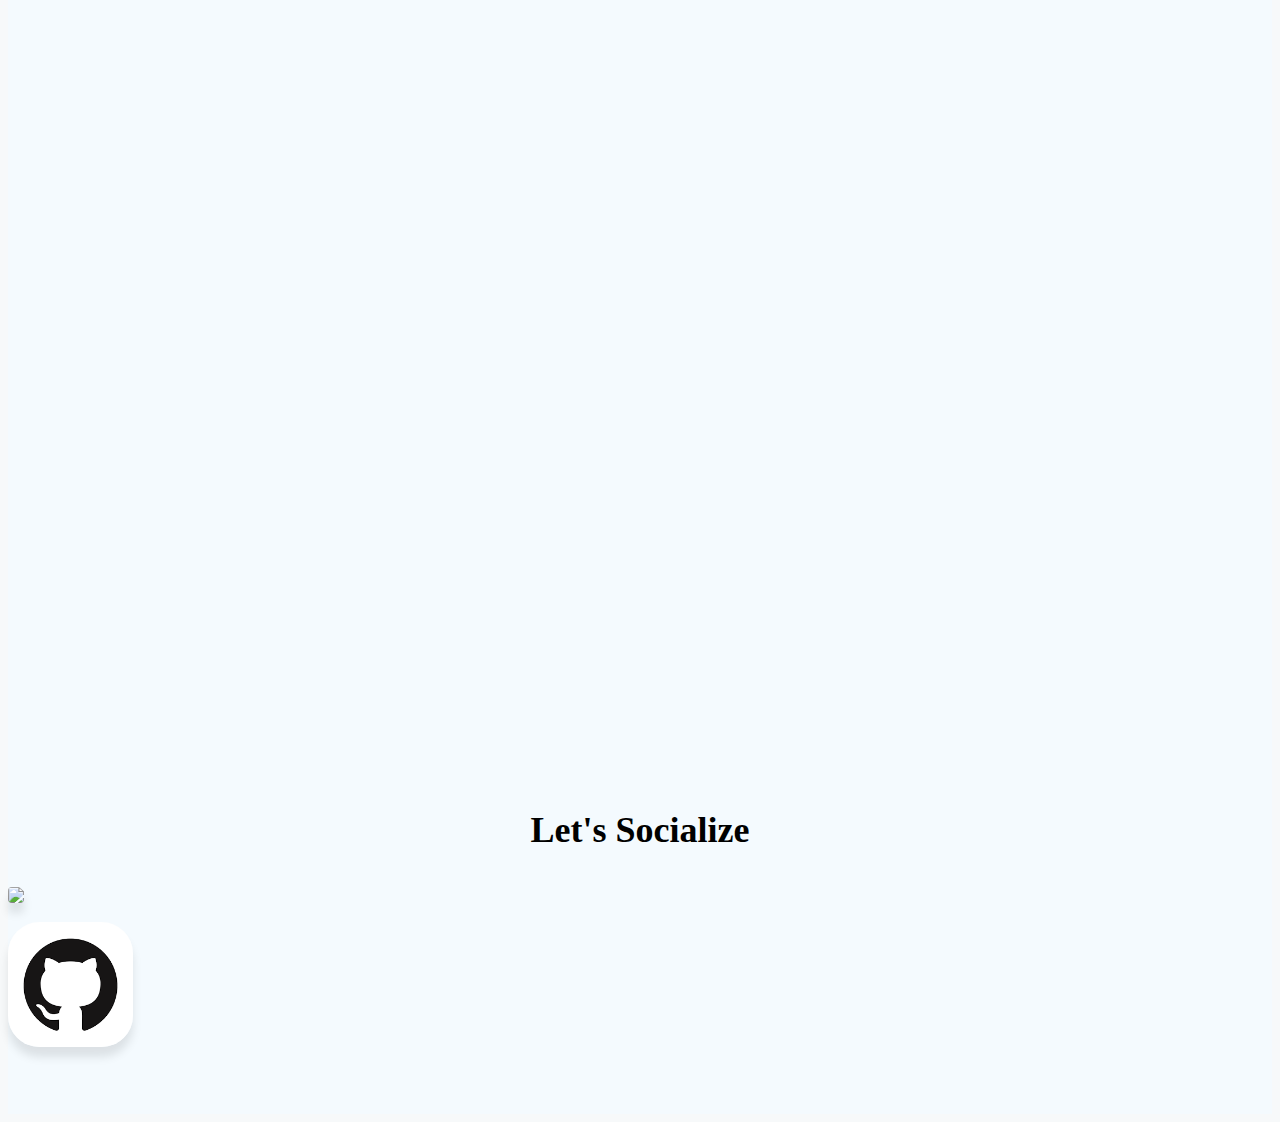
==== commit c3979b7c: "update to index.html" ====
--- a/index.html
+++ b/index.html
@@ -36,9 +36,9 @@
 			</div>
 
 			<div class="nav-right nav-menu">
-				<a class="nav-item" href="about.html">About</a>
+				<a class="nav-item" download="" href="assets/docs/Will Walton's Resume.docx">Download Resume</a>
 				<a class="nav-item" href="work.html">Fashion & Product Design</a>
-				<a class="nav-item" href="clientprojects.html">Web Development</a>
+				<a class="nav-item" href="webdev.html">Web Development</a>
 			</div>
 
 			<!-- This "nav-toggle" hamburger menu is only visible on mobile -->
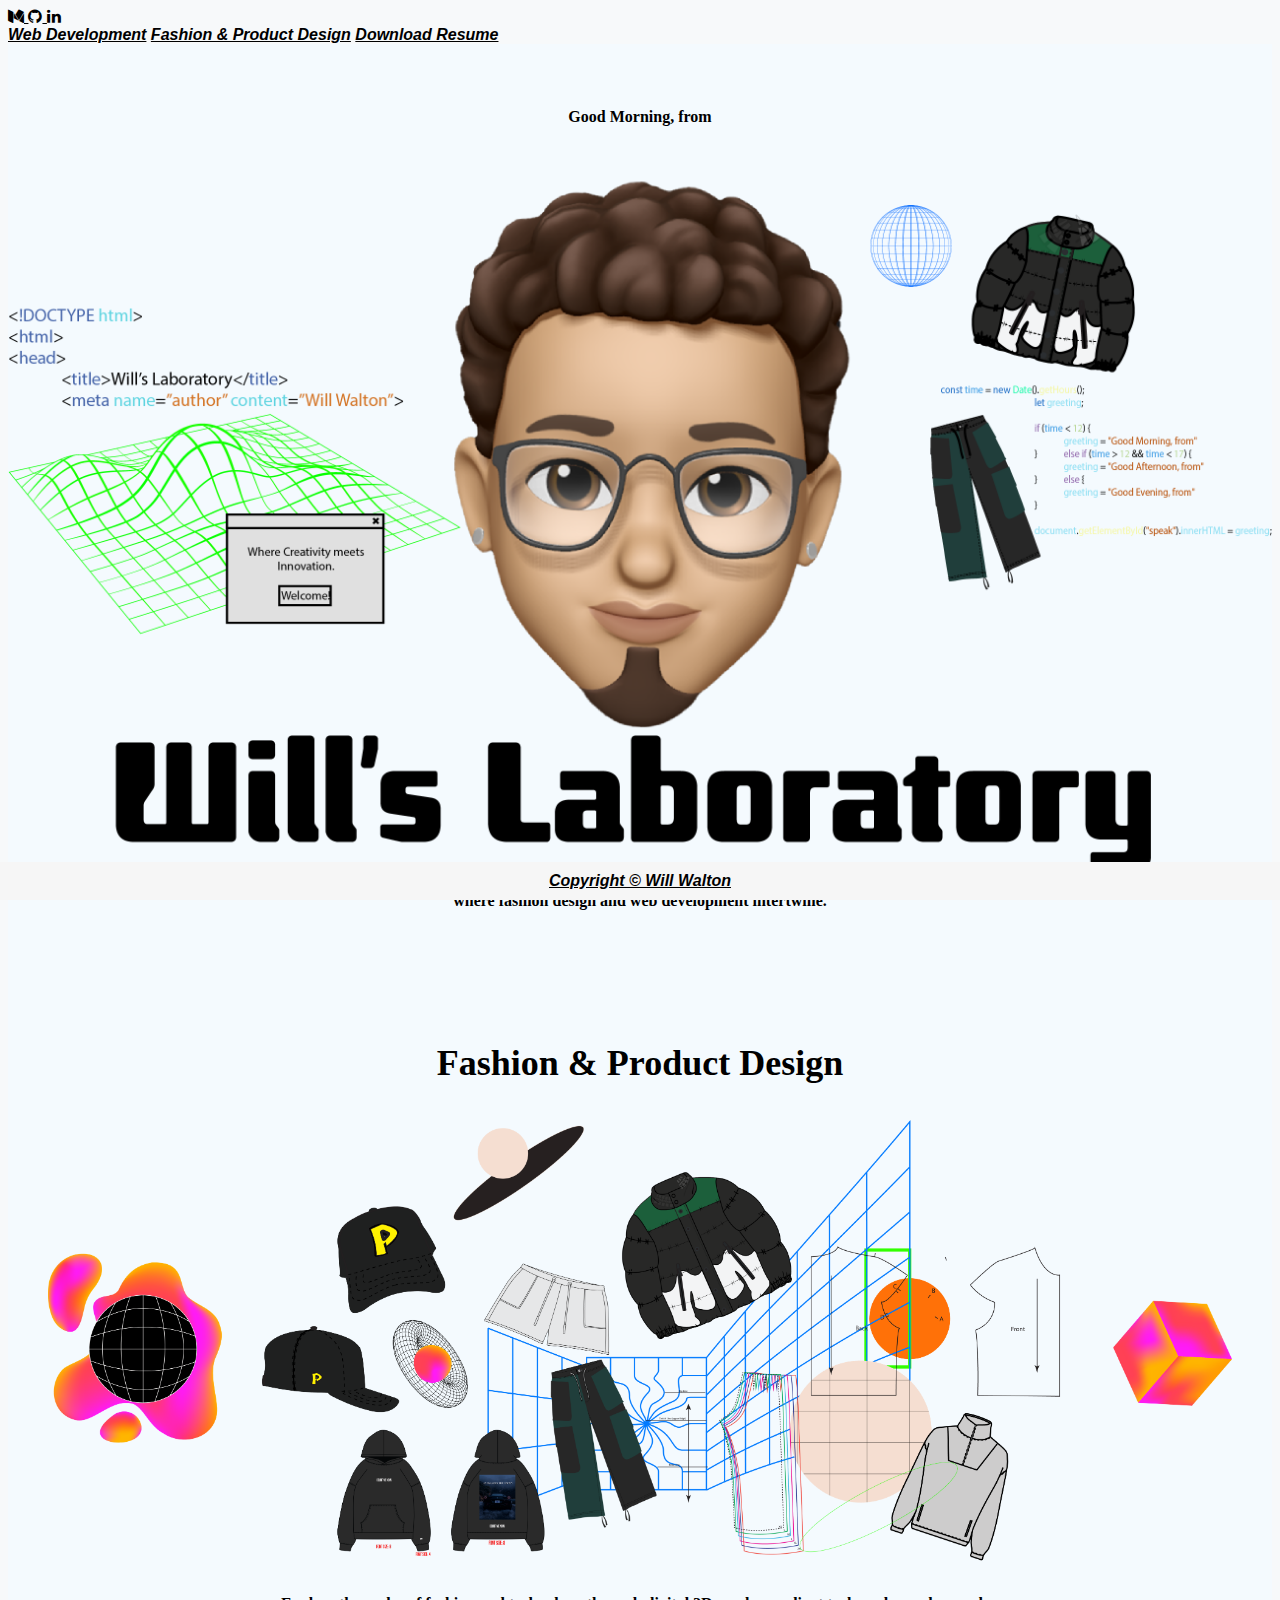
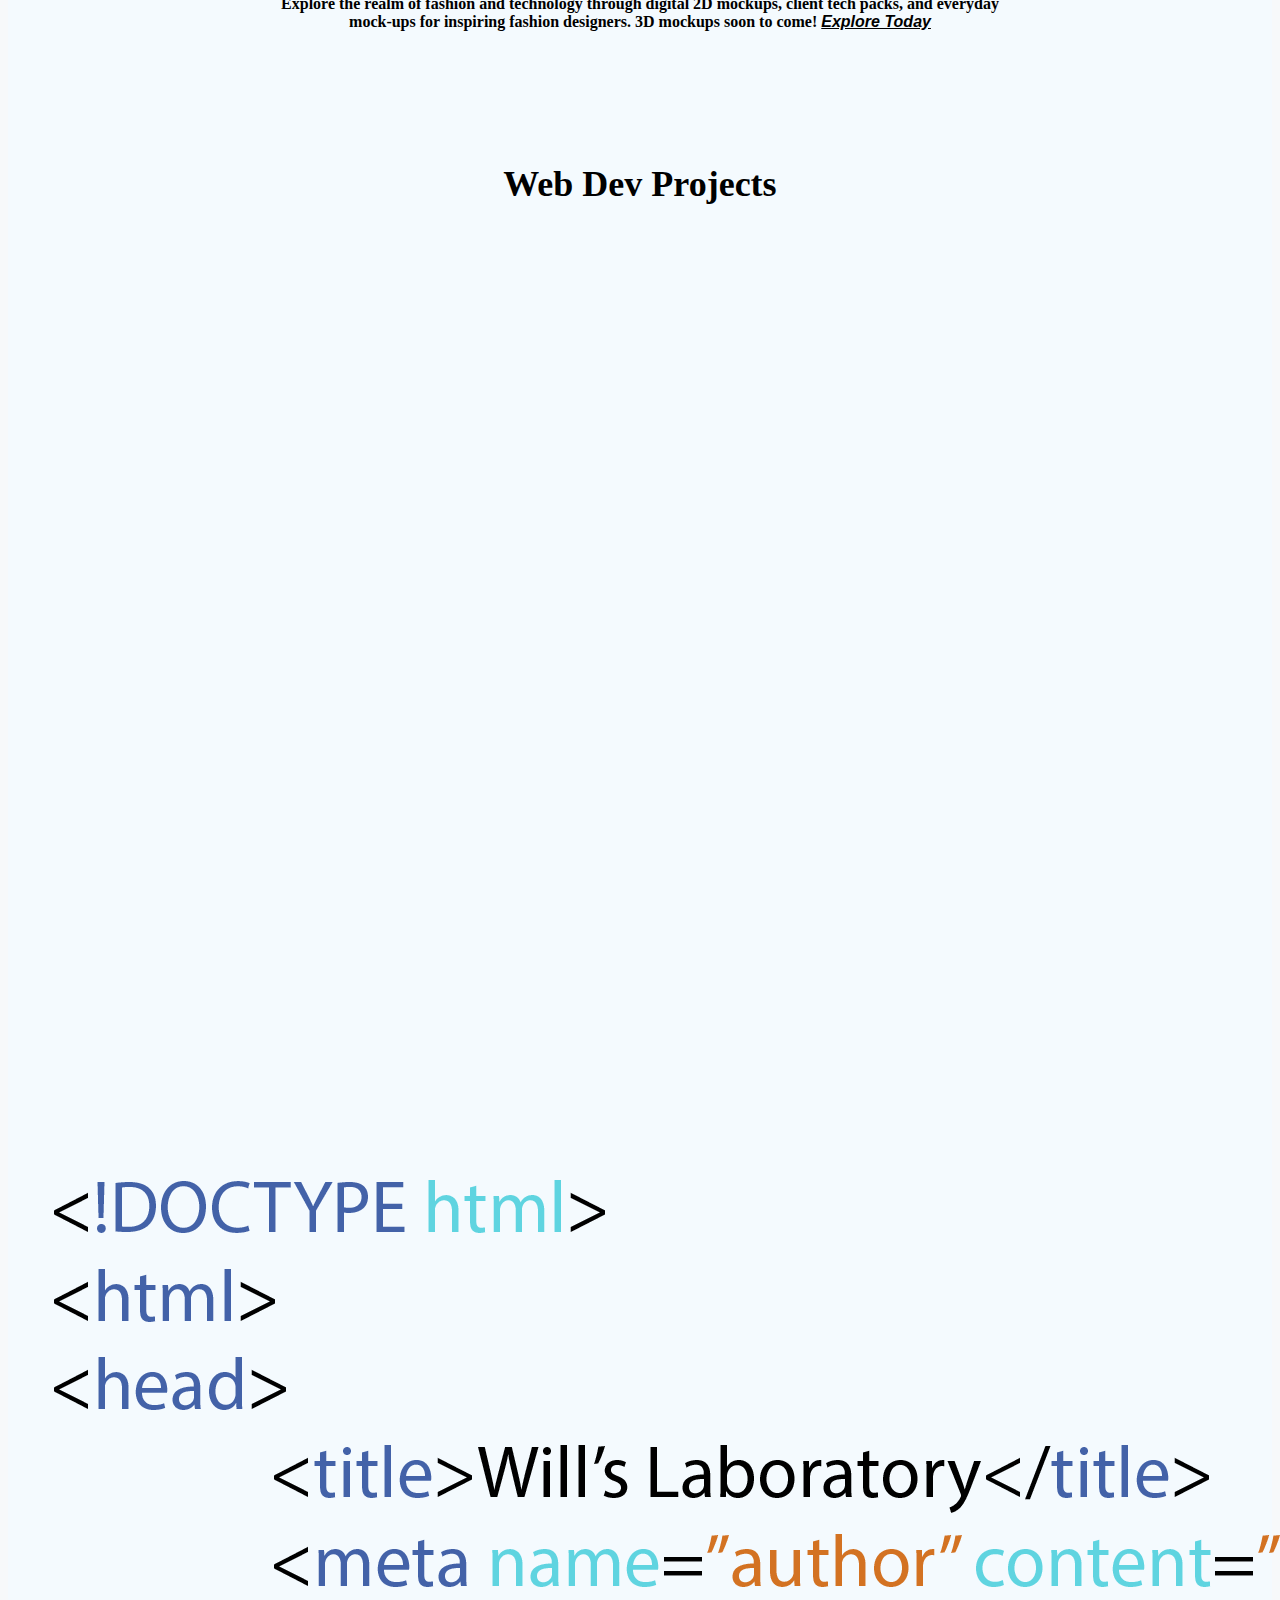
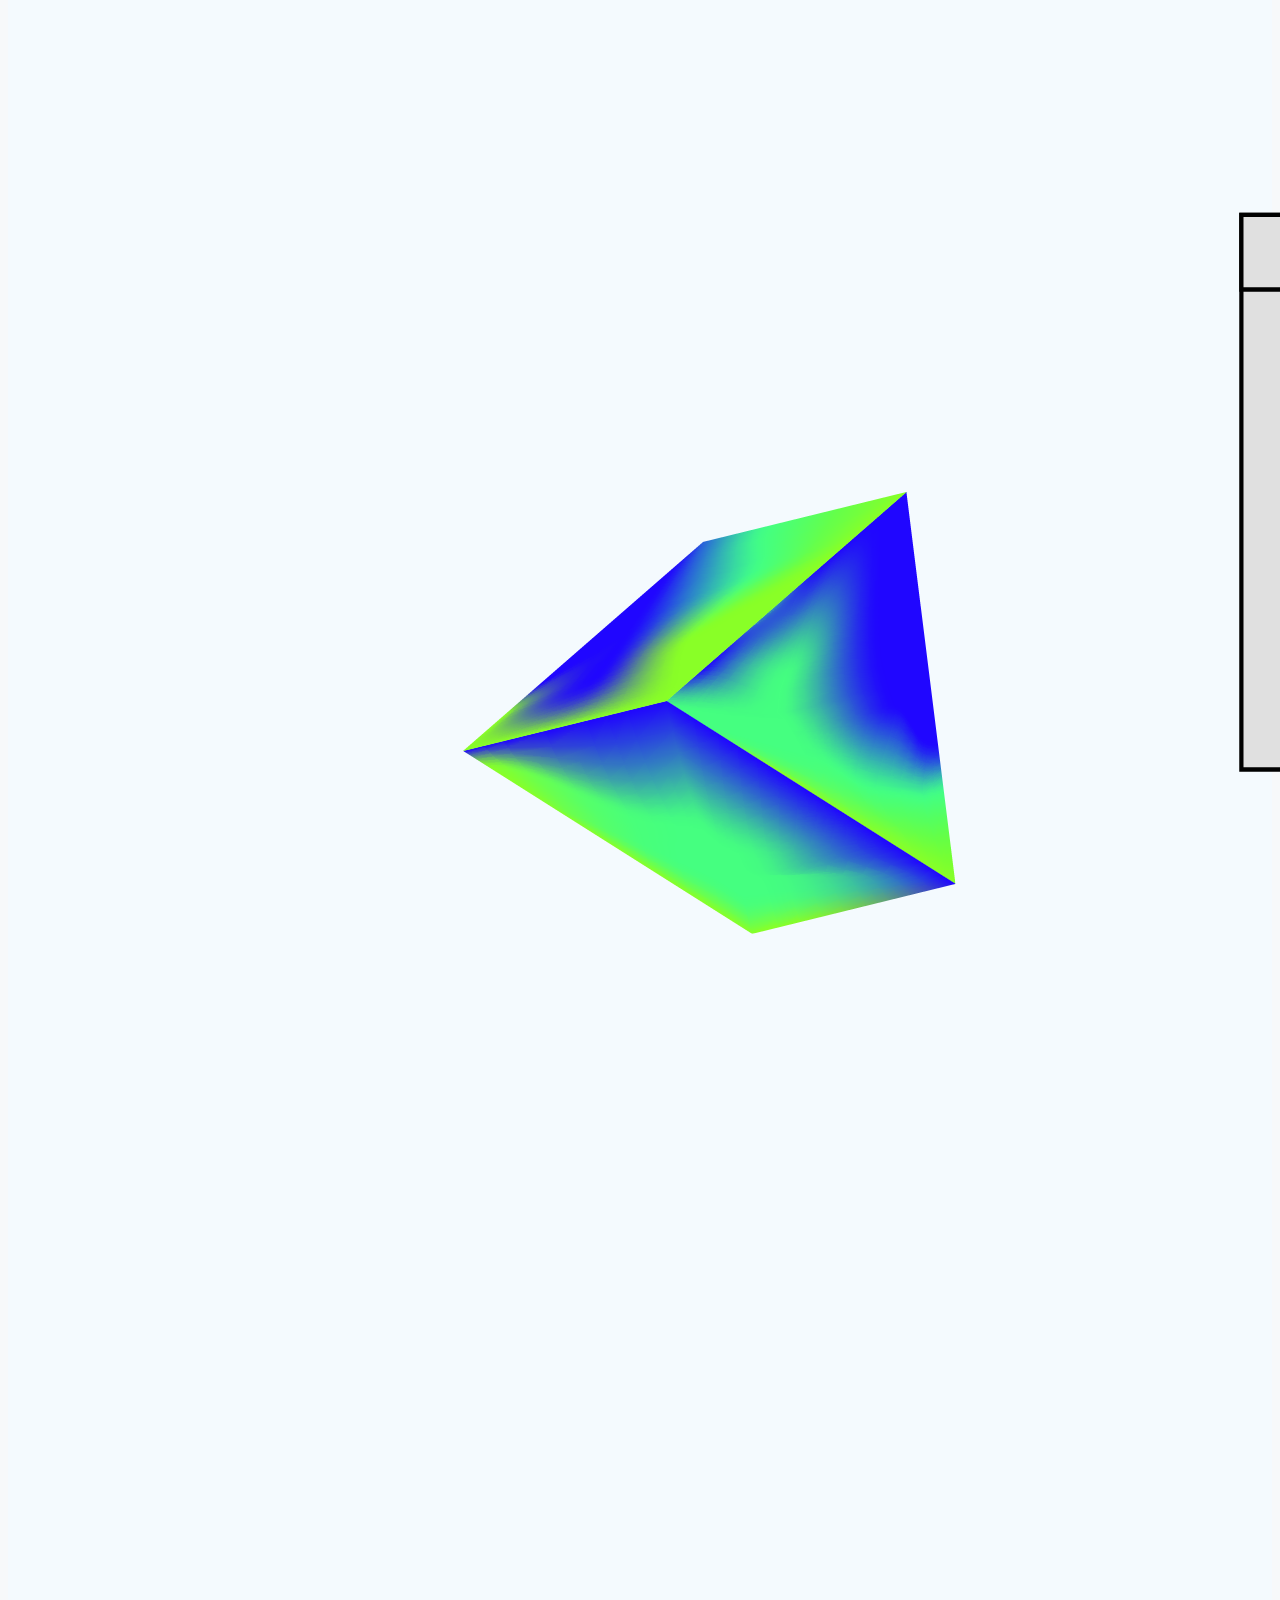
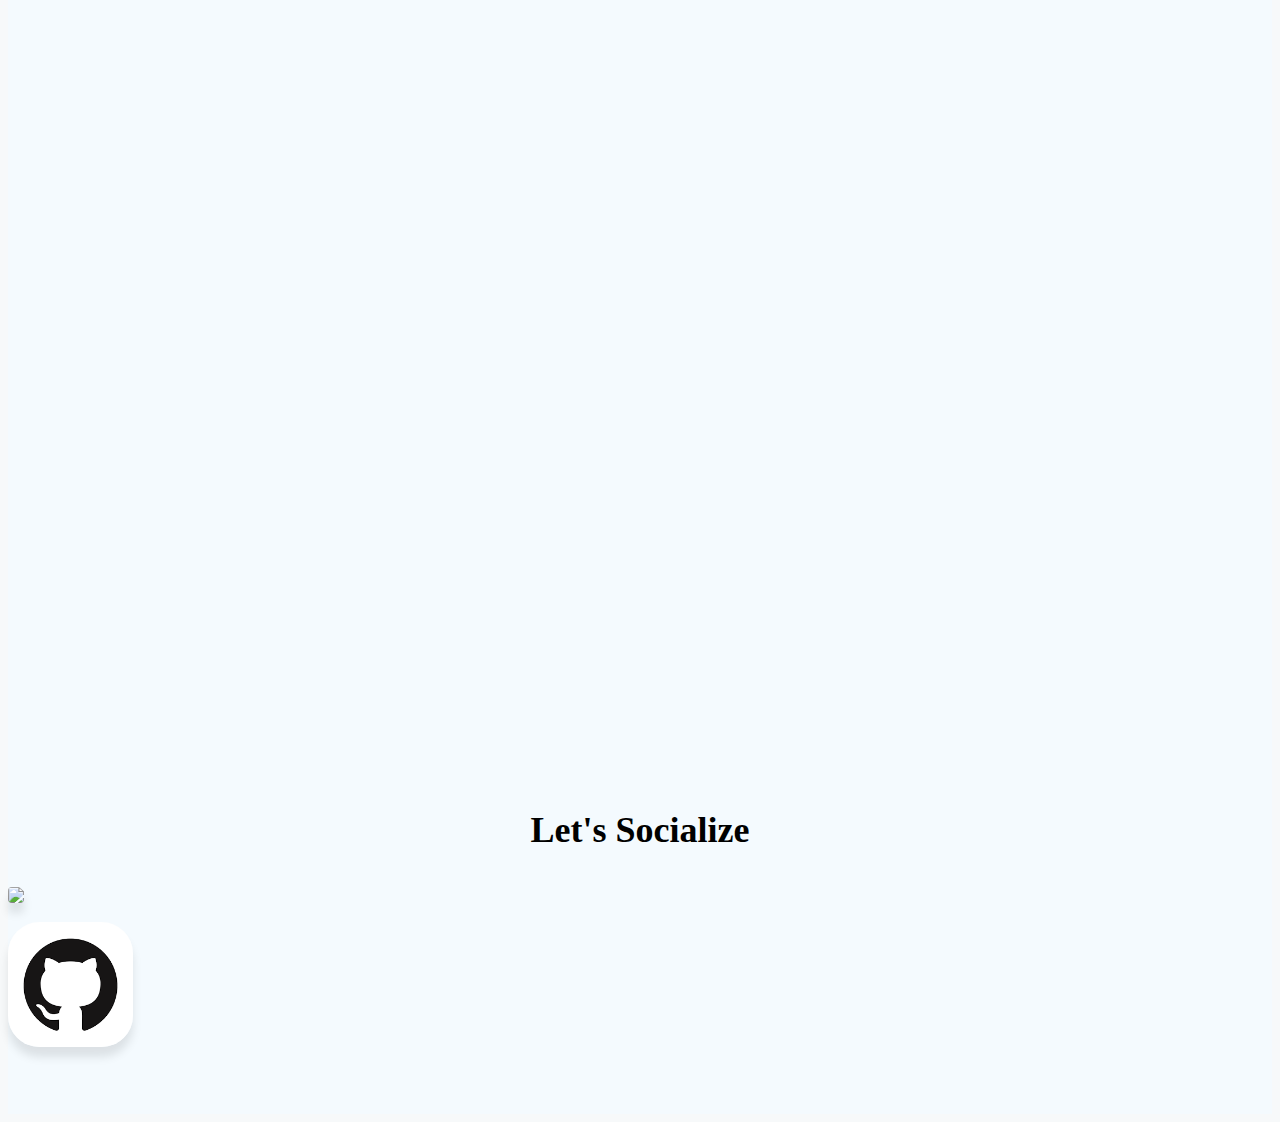
==== commit 802f9f0d: "Update index.html" ====
--- a/index.html
+++ b/index.html
@@ -36,9 +36,9 @@
 			</div>
 
 			<div class="nav-right nav-menu">
+				<a class="nav-item" href="webdev.html">Web Development</a>
+				<a class="nav-item" href="work.html">Fashion & Product Design</a>
 				<a class="nav-item" download="" href="assets/docs/Will Walton's Resume.docx">Download Resume</a>
-				<a class="nav-item" href="work.html">Fashion & Product Design</a>
-				<a class="nav-item" href="webdev.html">Web Development</a>
 			</div>
 
 			<!-- This "nav-toggle" hamburger menu is only visible on mobile -->
